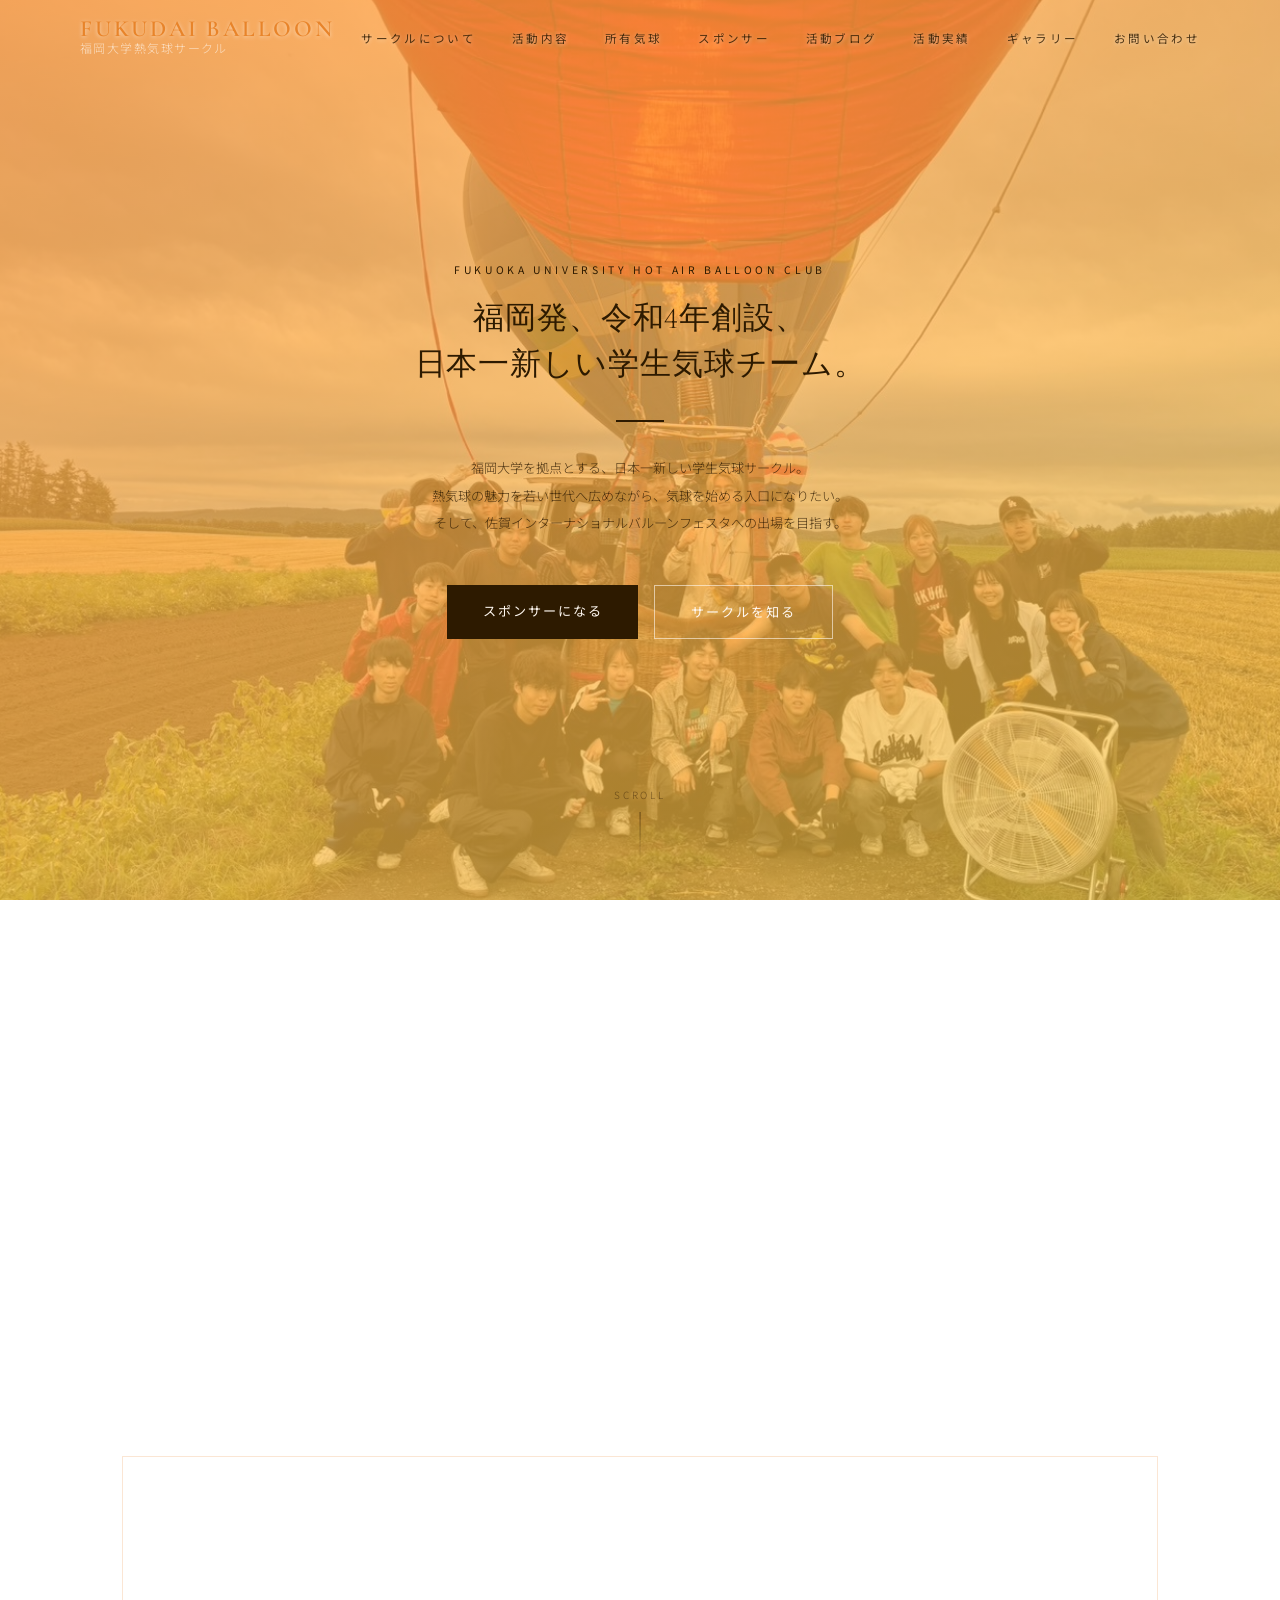
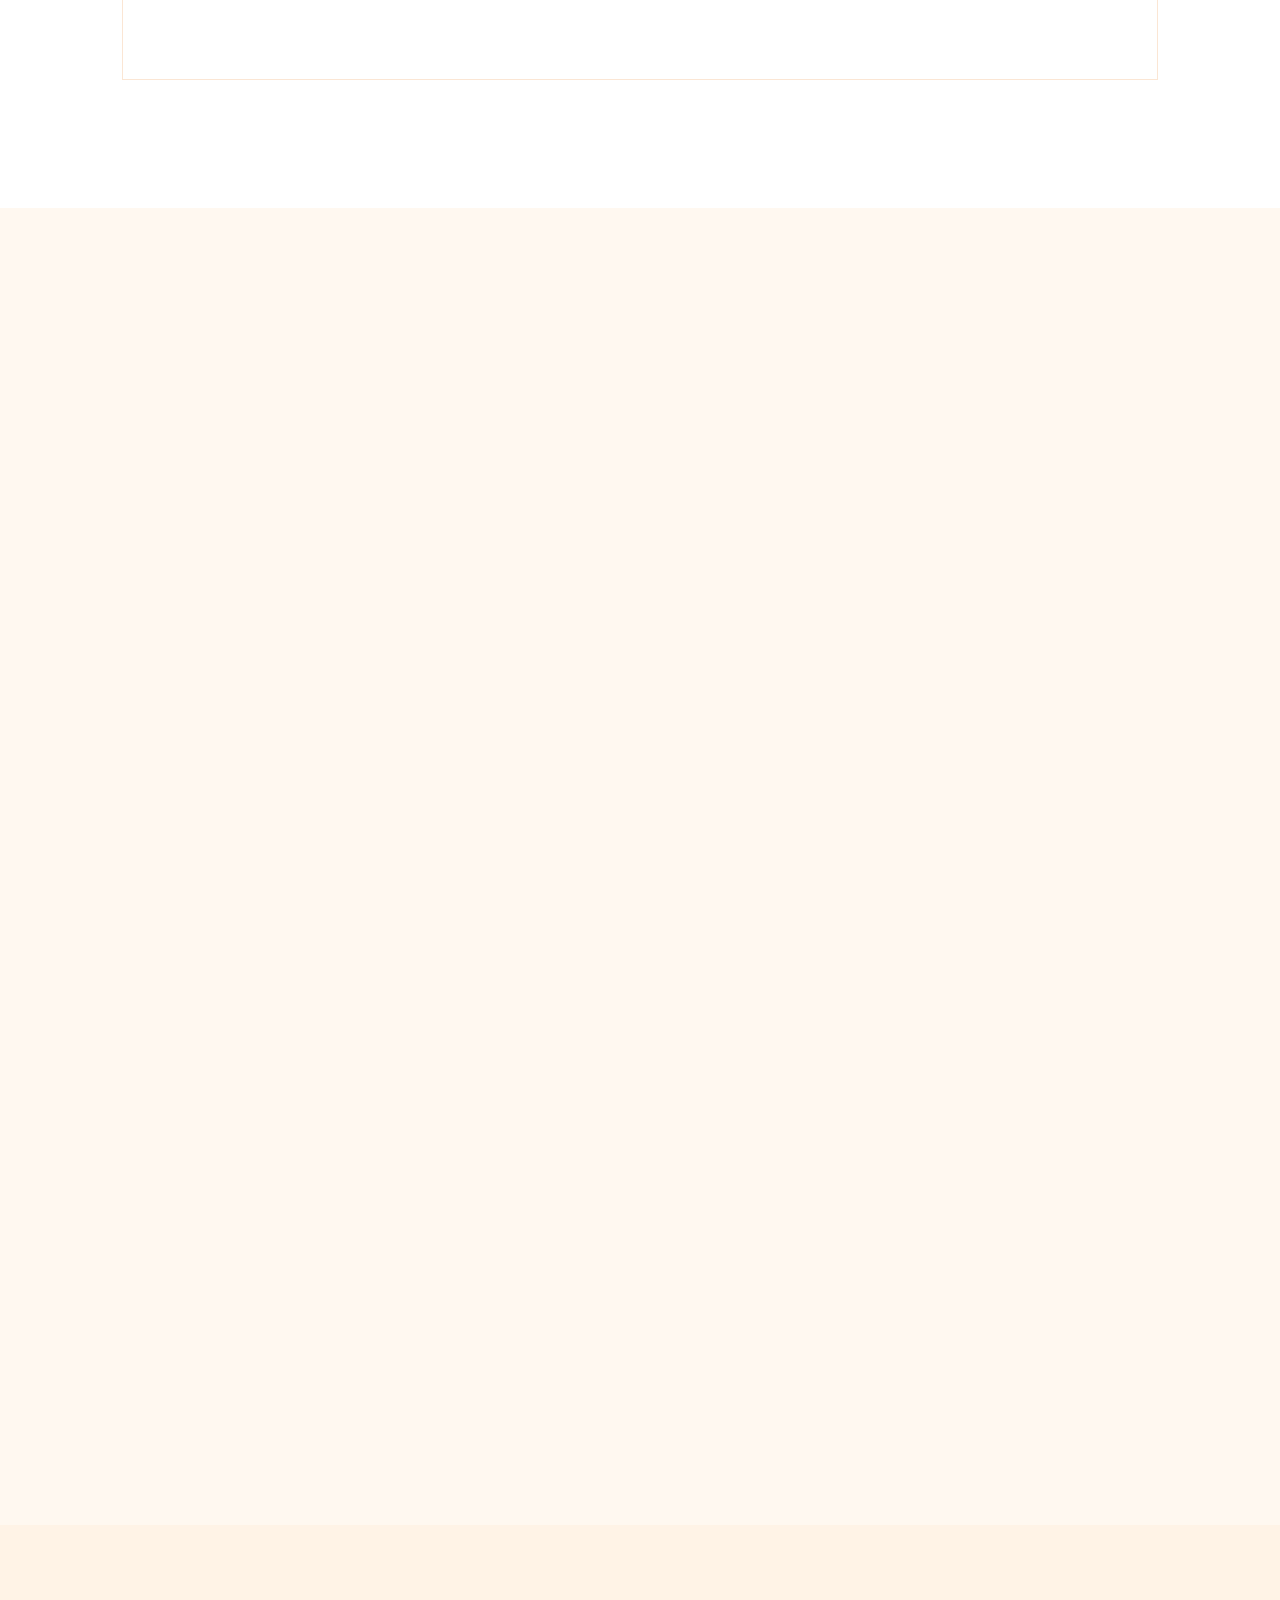
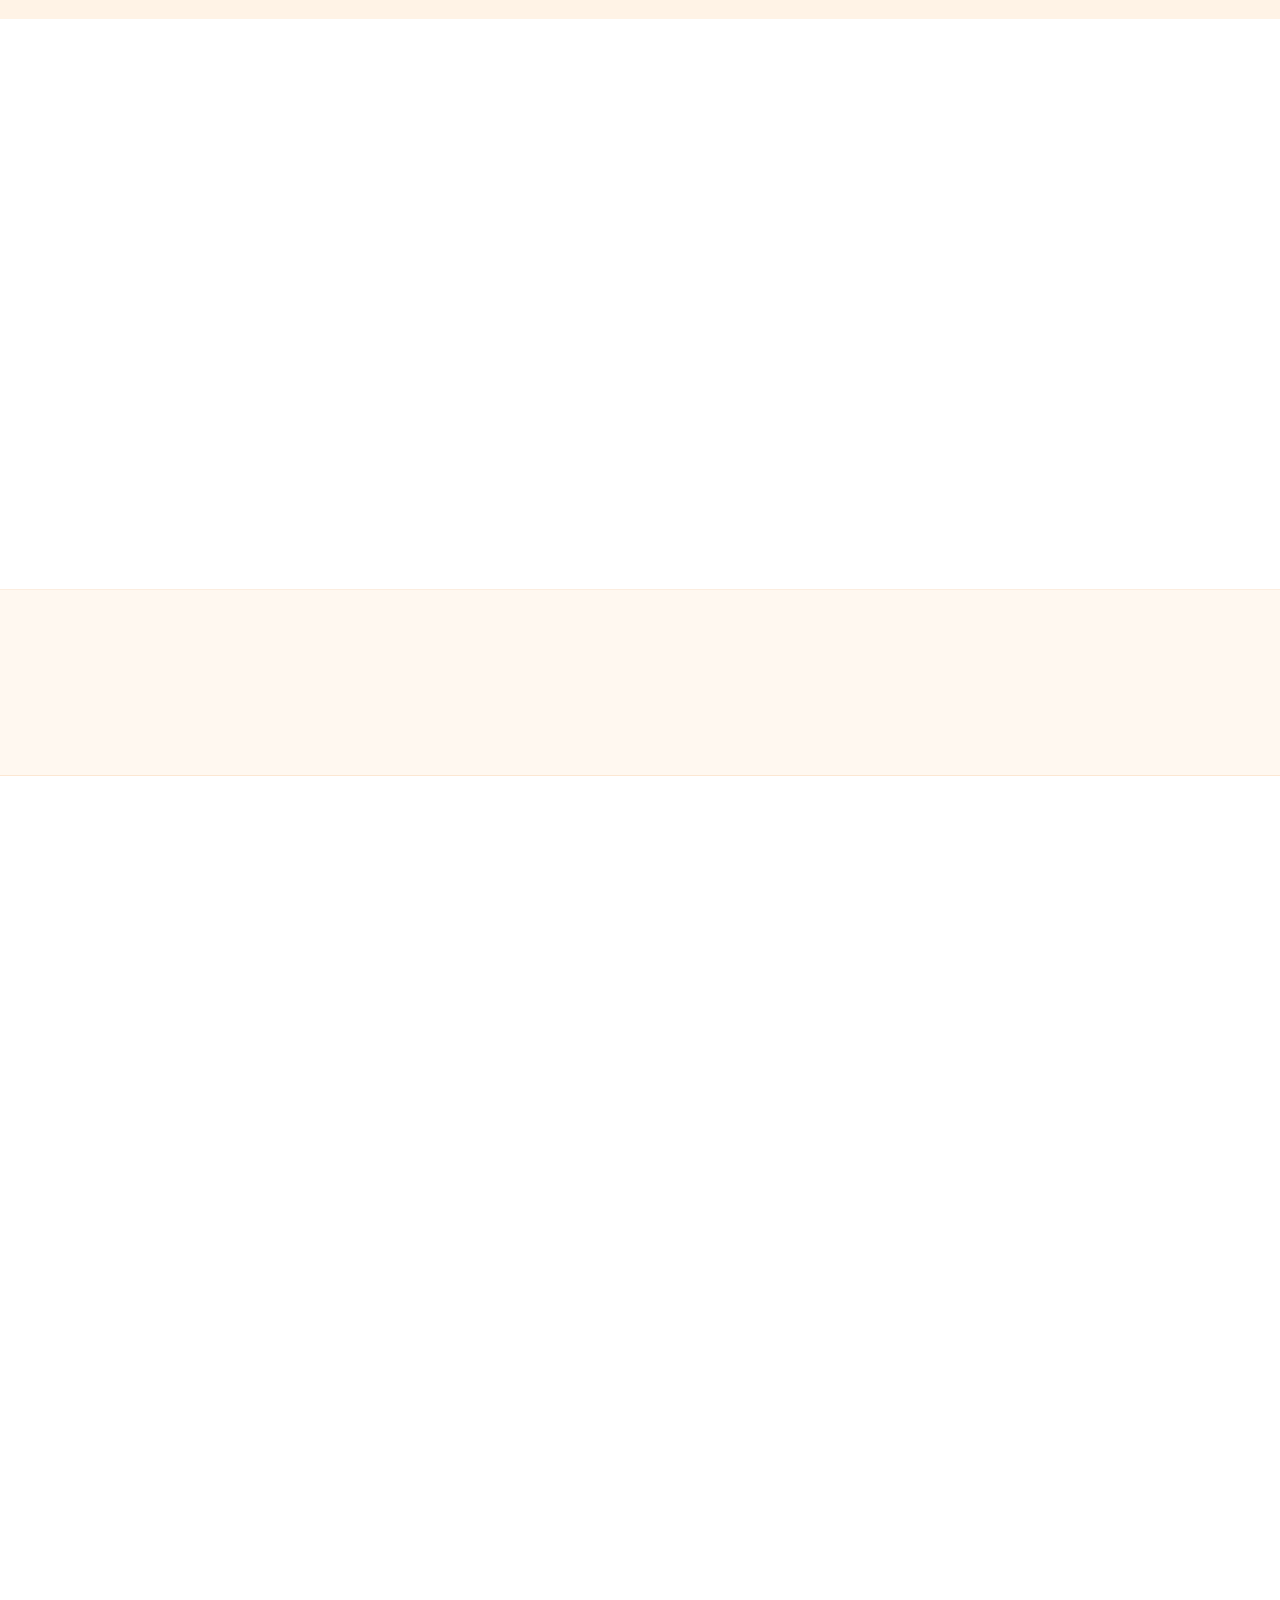
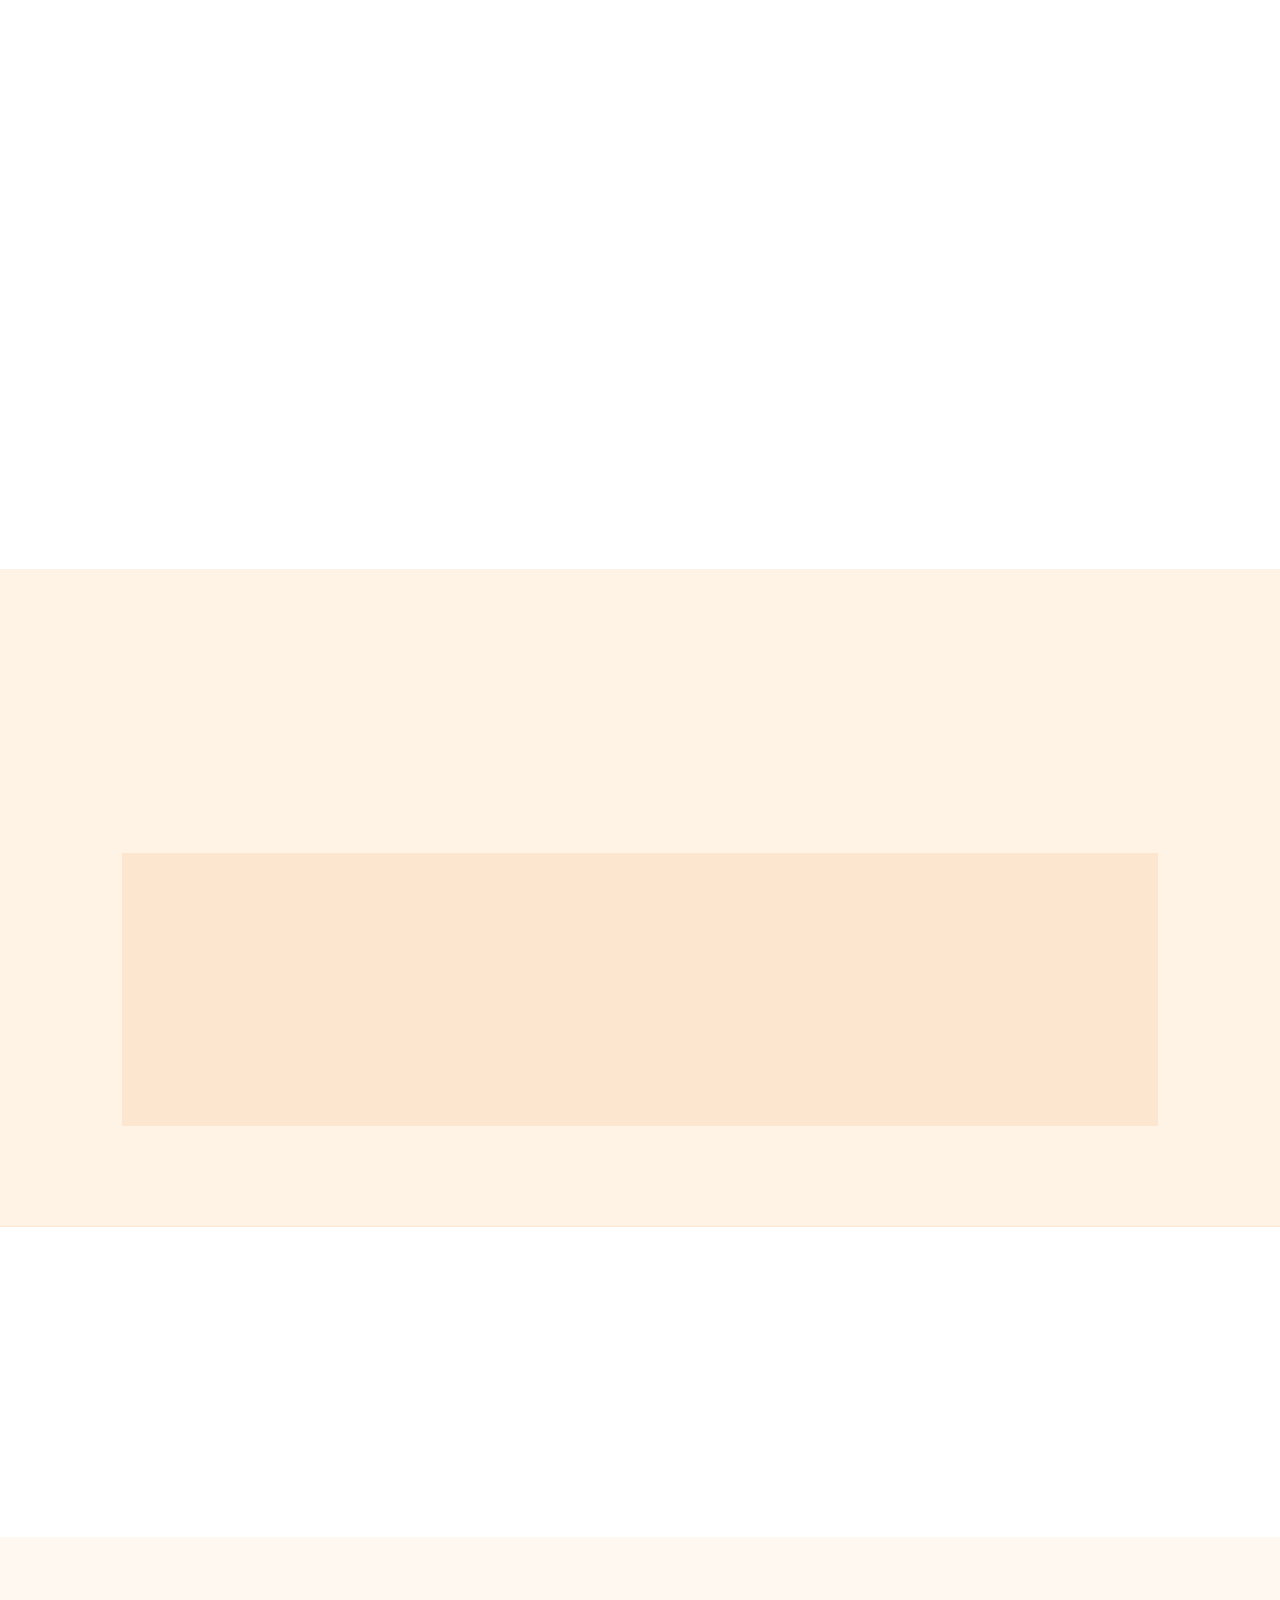
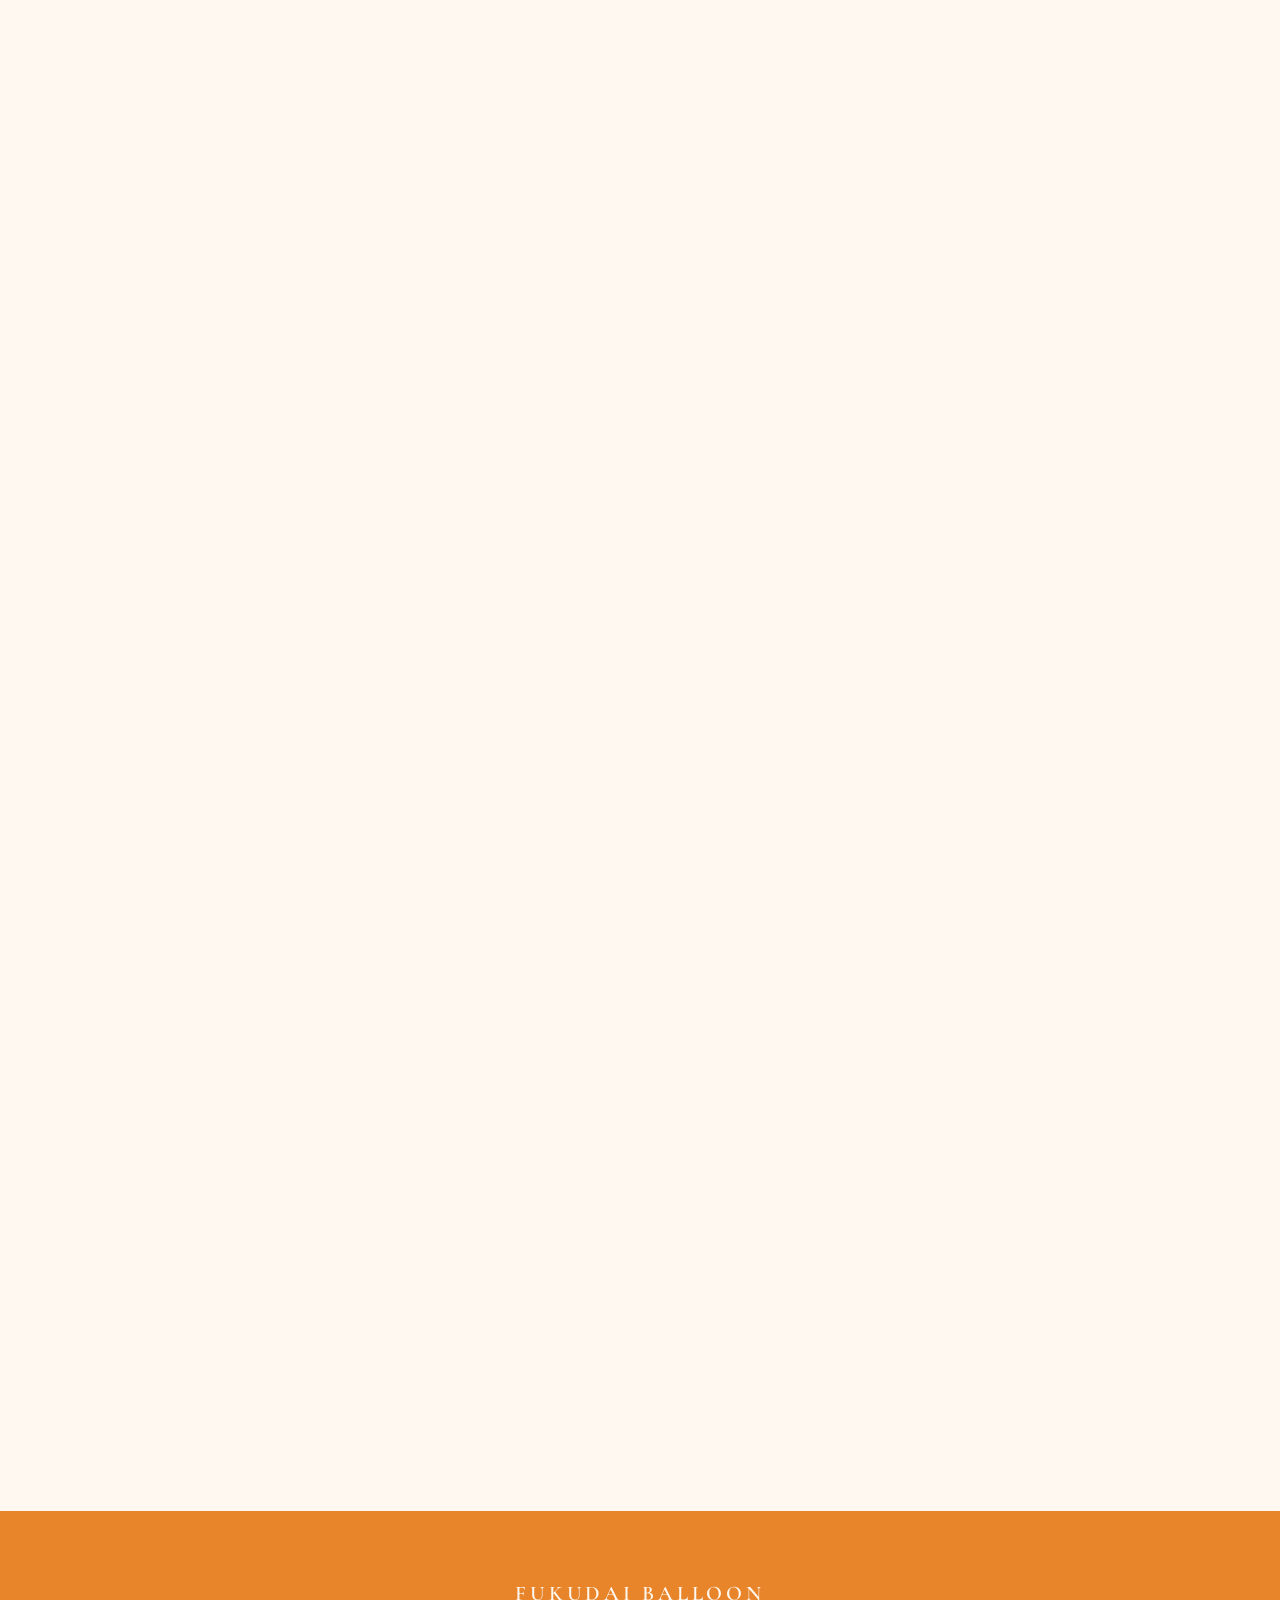
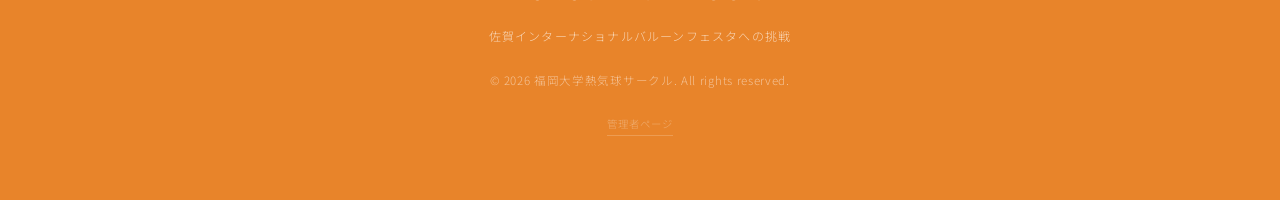
==== index.html @ ba2a5faf "ブログ記事をブロックエディタ形式に変更 - admin.html: テキストと写真を交互に挿入できるブロックエディタUIに刷新   - 「＋ テキスト」「＋ 写真」ボタンで順番に追加   - 各ブロッ" ====
<!DOCTYPE html>
<html lang="ja">
<head>
  <meta name="google-site-verification" content="J3jXHpEFmOdo1yNpjZlt3l3jS65oqnvjf0gt2tFJSX0" />
  <meta charset="UTF-8" />
  <meta name="viewport" content="width=device-width, initial-scale=1.0" />
  <title>福岡大学熱気球サークル｜佐賀インターナショナルバルーンフェスタ出場を目指す学生チーム</title>
  <meta name="description" content="福岡大学の学生30名以上が所属する熱気球サークル。佐賀を拠点に活動し、佐賀インターナショナルバルーンフェスタへの出場を目標に日々訓練中。スポンサー企業募集中。" />
  <meta name="keywords" content="福岡大学,熱気球,サークル,佐賀インターナショナルバルーンフェスタ,スポンサー,バルーン,熱気球サークル,福大" />
  <meta name="robots" content="index, follow" />
  <link rel="canonical" href="https://ballooncircle.github.io/fukudaiballoon/" />

  <!-- Open Graph (SNS・LINE シェア用) -->
  <meta property="og:type"        content="website" />
  <meta property="og:url"         content="https://ballooncircle.github.io/fukudaiballoon/" />
  <meta property="og:title"       content="福岡大学熱気球サークル｜佐賀インターナショナルバルーンフェスタを目指す" />
  <meta property="og:description" content="福岡大学の学生30名以上が所属する熱気球サークル。2022年活動開始。佐賀インターナショナルバルーンフェスタへの出場を目標に日々訓練中。スポンサー企業募集中。" />
  <meta property="og:image"       content="https://ballooncircle.github.io/fukudaiballoon/images/balloon.jpg" />
  <meta property="og:locale"      content="ja_JP" />
  <meta property="og:site_name"   content="福岡大学熱気球サークル" />

  <!-- Twitter Card -->
  <meta name="twitter:card"        content="summary_large_image" />
  <meta name="twitter:site"        content="@fukudai_balloon" />
  <meta name="twitter:title"       content="福岡大学熱気球サークル" />
  <meta name="twitter:description" content="福岡大学の学生30名以上が所属する熱気球サークル。佐賀インターナショナルバルーンフェスタへの出場を目指して活動中。" />
  <meta name="twitter:image"       content="https://ballooncircle.github.io/fukudaiballoon/images/balloon.jpg" />

  <!-- JSON-LD 構造化データ -->
  <script type="application/ld+json">
  {
    "@context": "https://schema.org",
    "@type": "SportsOrganization",
    "name": "福岡大学熱気球サークル",
    "alternateName": "FUKUDAI BALLOON",
    "url": "https://ballooncircle.github.io/fukudaiballoon/",
    "logo": "https://ballooncircle.github.io/fukudaiballoon/images/balloon.jpg",
    "image": "https://ballooncircle.github.io/fukudaiballoon/images/balloon.jpg",
    "description": "福岡大学の学生30名以上が所属する熱気球サークル。2022年活動開始。佐賀インターナショナルバルーンフェスタへの出場を目標に活動。",
    "foundingDate": "2022",
    "numberOfEmployees": { "@type": "QuantitativeValue", "value": 30 },
    "sport": "熱気球",
    "parentOrganization": {
      "@type": "EducationalOrganization",
      "name": "福岡大学",
      "address": {
        "@type": "PostalAddress",
        "addressLocality": "福岡市",
        "addressRegion": "福岡県",
        "addressCountry": "JP"
      }
    },
    "sameAs": [
      "https://x.com/fukudai_balloon",
      "https://www.instagram.com/fukudaiballoon/"
    ]
  }
  </script>

  <link rel="preconnect" href="https://fonts.googleapis.com">
  <link rel="preconnect" href="https://fonts.gstatic.com" crossorigin>
  <link href="https://fonts.googleapis.com/css2?family=Cormorant+Garamond:ital,wght@0,300;0,400;0,600;1,300&family=Noto+Sans+JP:wght@300;400;500&display=swap" rel="stylesheet">
  <link rel="stylesheet" href="style.css" />
</head>
<body>

  <!-- Navigation -->
  <nav class="navbar" id="navbar">
    <div class="nav-inner">
      <a href="#" class="nav-logo">
        <span class="logo-en">FUKUDAI BALLOON</span>
        <span class="logo-ja">福岡大学熱気球サークル</span>
      </a>
      <button class="hamburger" id="hamburger" aria-label="メニューを開く">
        <span></span><span></span><span></span>
      </button>
      <ul class="nav-links" id="nav-links">
        <li><a href="#about">サークルについて</a></li>
        <li><a href="#activities">活動内容</a></li>
        <li><a href="#balloon">所有気球</a></li>
        <li><a href="#sponsor">スポンサー</a></li>
        <li><a href="#blog">活動ブログ</a></li>
        <li><a href="#achievements">活動実績</a></li>
        <li><a href="#gallery">ギャラリー</a></li>
        <li><a href="#contact">お問い合わせ</a></li>
      </ul>
    </div>
  </nav>

  <!-- Notice Bar (shown only when set via admin) -->
  <div class="notice-bar" id="notice-bar" style="display:none">
    <span class="notice-icon">
      <svg viewBox="0 0 24 24" fill="none" stroke="currentColor" stroke-width="1.5" stroke-linecap="round" stroke-linejoin="round" width="14" height="14">
        <circle cx="12" cy="12" r="10"/><line x1="12" y1="8" x2="12" y2="12"/><line x1="12" y1="16" x2="12.01" y2="16"/>
      </svg>
    </span>
    <span id="notice-text"></span>
  </div>

  <!-- Hero Section -->
  <section class="hero" id="hero">
    <div class="hero-bg"></div>
    <div class="hero-overlay"></div>
    <div class="hero-content">
      <p class="hero-sub">Fukuoka University Hot Air Balloon Club</p>
      <h1 class="hero-title">福岡発、令和4年創設、<br />日本一新しい学生気球チーム。</h1>
      <div class="hero-divider"></div>
      <p class="hero-desc">
        福岡大学を拠点とする、日本一新しい学生気球サークル。<br />
        熱気球の魅力を若い世代へ広めながら、気球を始める入口になりたい。<br />
        そして、佐賀インターナショナルバルーンフェスタへの出場を目指す。
      </p>
      <div class="hero-buttons">
        <a href="#sponsor" class="btn btn-gold">スポンサーになる</a>
        <a href="#about" class="btn btn-ghost">サークルを知る</a>
      </div>
    </div>
    <div class="hero-scroll">
      <span>Scroll</span>
      <div class="scroll-line"></div>
    </div>
  </section>

  <!-- About Section -->
  <section class="about" id="about">
    <div class="container">
      <div class="section-header fade-in">
        <p class="section-label">About Us</p>
        <h2 class="section-title">サークルについて</h2>
        <div class="gold-line"></div>
      </div>

      <div class="about-goal fade-in">
        <div class="about-goal-icon">
          <svg viewBox="0 0 24 24" fill="none" stroke="#e8842a" stroke-width="1.5" stroke-linecap="round" stroke-linejoin="round">
            <circle cx="12" cy="12" r="10"/><circle cx="12" cy="12" r="6"/><circle cx="12" cy="12" r="2"/>
          </svg>
        </div>
        <div class="about-goal-text">
          <strong>サークル最大の目標</strong>は、毎年秋に佐賀で開催されるアジア最大級の国際熱気球大会
          「佐賀インターナショナルバルーンフェスタ」への出場。
          その夢を実現するために、スポンサー企業の皆さまのご支援を必要としています。
        </div>
      </div>

      <div class="stats-grid">
        <div class="stat-card fade-in">
          <div class="stat-icon">
            <svg viewBox="0 0 24 24" fill="none" stroke="#e8842a" stroke-width="1.5" stroke-linecap="round" stroke-linejoin="round">
              <path d="M17 21v-2a4 4 0 0 0-4-4H5a4 4 0 0 0-4 4v2"/>
              <circle cx="9" cy="7" r="4"/>
              <path d="M23 21v-2a4 4 0 0 0-3-3.87"/>
              <path d="M16 3.13a4 4 0 0 1 0 7.75"/>
            </svg>
          </div>
          <div class="stat-value">30<span>名以上</span></div>
          <div class="stat-label">Members</div>
        </div>
        <div class="stat-card fade-in">
          <div class="stat-icon">
            <svg viewBox="0 0 24 24" fill="none" stroke="#e8842a" stroke-width="1.5" stroke-linecap="round" stroke-linejoin="round">
              <ellipse cx="12" cy="9" rx="7" ry="8"/>
              <path d="M9 17l1 3h4l1-3"/><path d="M9 20h6"/>
              <line x1="8" y1="9" x2="16" y2="9"/>
              <line x1="7" y1="6" x2="17" y2="6"/>
              <line x1="7" y1="12" x2="17" y2="12"/>
            </svg>
          </div>
          <div class="stat-value">２<span>機</span></div>
          <div class="stat-label">Balloons</div>
        </div>
        <div class="stat-card fade-in">
          <div class="stat-icon">
            <svg viewBox="0 0 24 24" fill="none" stroke="#e8842a" stroke-width="1.5" stroke-linecap="round" stroke-linejoin="round">
              <path d="M21 10c0 7-9 13-9 13S3 17 3 10a9 9 0 0 1 18 0z"/>
              <circle cx="12" cy="10" r="3"/>
            </svg>
          </div>
          <div class="stat-value">佐賀</div>
          <div class="stat-label">Base</div>
        </div>
        <div class="stat-card fade-in">
          <div class="stat-icon">
            <svg viewBox="0 0 24 24" fill="none" stroke="#e8842a" stroke-width="1.5" stroke-linecap="round" stroke-linejoin="round">
              <path d="M6 9H4.5a2.5 2.5 0 0 1 0-5H6"/>
              <path d="M18 9h1.5a2.5 2.5 0 0 0 0-5H18"/>
              <path d="M4 22h16"/>
              <path d="M10 14.66V17c0 .55-.47.98-.97 1.21C7.85 18.75 7 20.24 7 22"/>
              <path d="M14 14.66V17c0 .55.47.98.97 1.21C16.15 18.75 17 20.24 17 22"/>
              <path d="M18 2H6v7a6 6 0 0 0 12 0V2z"/>
            </svg>
          </div>
          <div class="stat-value stat-value--small">佐賀インターナショナル<br />バルーンフェスタ</div>
          <div class="stat-label">Target</div>
        </div>
      </div>
    </div>
  </section>

  <!-- Activities Section -->
  <section class="activities" id="activities">
    <div class="container">
      <div class="section-header fade-in">
        <p class="section-label">Activities</p>
        <h2 class="section-title">活動内容</h2>
        <div class="gold-line"></div>
      </div>
      <div class="activity-list">
        <div class="activity-item fade-in">
          <div class="activity-num">01</div>
          <div class="activity-body">
            <h3>飛行訓練</h3>
            <p>福岡大学から佐賀のフライトエリアまで約1時間。早朝の風が安定した時間帯に定期的に飛行訓練を実施しています。熱気球の操縦には気象の読み方・バーナー操作・風向きの判断など高度な技術が必要で、部員30名以上が役割分担しながら安全第一で訓練に取り組んでいます。</p>
          </div>
        </div>
        <div class="activity-item fade-in">
          <div class="activity-num">02</div>
          <div class="activity-body">
            <h3>競技大会・遠征</h3>
            <p>全日本学生選手権への出場を目指すほか、夏には北海道上士幌町で開催される「北海道バルーンフェスティバル」への遠征も実施。福岡を飛び出し、全国の仲間・ライバルと交流しながらレベルアップを図っています。</p>
          </div>
        </div>
        <div class="activity-item fade-in">
          <div class="activity-num">03</div>
          <div class="activity-body">
            <h3>イベント・地域貢献</h3>
            <p>地域イベントでの係留飛行体験を実施。巨大な熱気球を間近で見て・触れてもらうことで、熱気球の魅力を地域に広めています。スポンサー企業のロゴを掲げた気球は、イベントのたびに多くの人の目に触れる「空飛ぶ広告塔」になります。</p>
          </div>
        </div>
        <div class="activity-item fade-in">
          <div class="activity-num">04</div>
          <div class="activity-body">
            <h3>整備・機材管理</h3>
            <p>熱気球の安全な運用には、バルーン本体・バーナー・バスケットの定期点検が欠かせません。整備担当メンバーが中心となり、飛行前後の機材チェックや修繕を行っています。この地道な作業が安全なフライトを支えています。</p>
          </div>
        </div>
      </div>
    </div>
  </section>

  <!-- Our Balloon Section -->
  <section class="our-balloon" id="balloon">
    <div class="container">
      <div class="section-header fade-in">
        <p class="section-label">Our Balloon</p>
        <h2 class="section-title">私たちの気球</h2>
        <div class="gold-line"></div>
      </div>
      <div class="balloon-showcase fade-in">
        <div class="balloon-photo">
          <img src="images/balloon.jpg" alt="佐賀平野のトキメキ（JA-A 1301）" />
        </div>
        <div class="balloon-info">
          <h3 class="balloon-name">佐賀平野のトキメキ</h3>
          <p class="balloon-desc">
            Inom Balloons製「佐賀平野のトキメキ」（JA-A 1301）。
            BT.トピアより2024年に譲渡していただきました。
            緑・黄・白・ブルーのカラーリングをまとった機体は、空でもひときわ目を引きます。
          </p>
          <dl class="balloon-specs">
            <div class="spec-row"><dt>登録番号</dt><dd>JA-A 1301</dd></div>
            <div class="spec-row"><dt>メーカー</dt><dd>Inom Balloons（イノム・バルーン）</dd></div>
            <div class="spec-row"><dt>型式</dt><dd>INOM 716-69NS</dd></div>
            <div class="spec-row"><dt>製造番号</dt><dd>A08-5</dd></div>
            <div class="spec-row"><dt>製造年</dt><dd>2008年7月26日</dd></div>
            <div class="spec-row"><dt>容積</dt><dd>1,950㎥（AX-7クラス）</dd></div>
            <div class="spec-row"><dt>重量</dt><dd>93.5 kg</dd></div>
            <div class="spec-row"><dt>カラー</dt><dd>緑・黄・白・ライトブルー・ブルー</dd></div>
          </dl>
        </div>
      </div>

      <div class="balloon-showcase balloon-showcase--reverse fade-in">
        <div class="balloon-photo">
          <img src="images/akamaru.jpg" alt="赤丸（JA-A 1091）" />
        </div>
        <div class="balloon-info">
          <h3 class="balloon-name">赤丸</h3>
          <p class="balloon-desc">
            Aerostar製「赤丸」（JA-A 1091）。
            赤と黄のビビッドなカラーリングが特徴の機体で、大空でもひと目でわかる存在感を放ちます。
          </p>
          <dl class="balloon-specs">
            <div class="spec-row"><dt>登録番号</dt><dd>JA-A 1091</dd></div>
            <div class="spec-row"><dt>メーカー</dt><dd>Aerostar（アエロスター）</dd></div>
            <div class="spec-row"><dt>型式</dt><dd>S.51A</dd></div>
            <div class="spec-row"><dt>製造番号</dt><dd>S51A-3020</dd></div>
            <div class="spec-row"><dt>製造年</dt><dd>2001年10月</dd></div>
            <div class="spec-row"><dt>容積</dt><dd>1,750㎥（AX-7クラス）</dd></div>
            <div class="spec-row"><dt>重量</dt><dd>65 kg</dd></div>
            <div class="spec-row"><dt>カラー</dt><dd>赤・黄</dd></div>
          </dl>
        </div>
      </div>
    </div>
  </section>

  <!-- Blog Section -->
  <section class="blog" id="blog" style="display:none">
    <div class="container">
      <div class="section-header fade-in">
        <p class="section-label">Blog</p>
        <h2 class="section-title">活動ブログ</h2>
        <div class="gold-line"></div>
      </div>
      <div class="blog-feed" id="blog-feed"></div>
    </div>
  </section>

  <!-- Lightbox -->
  <div id="blog-lightbox" onclick="closeLightbox()">
    <span id="blog-lightbox-close">&times;</span>
    <img id="blog-lightbox-img" src="" alt="" onclick="event.stopPropagation()" />
  </div>

  <!-- Gallery Section (shown only when images set via admin) -->
  <section class="gallery" id="gallery" style="display:none">
    <div class="container">
      <div class="section-header fade-in">
        <p class="section-label">Gallery</p>
        <h2 class="section-title">ギャラリー</h2>
        <div class="gold-line"></div>
      </div>
      <div class="gallery-grid" id="gallery-grid"></div>
      <div id="gallery-more-wrap" style="display:none;text-align:center;margin-top:32px">
        <button id="gallery-more-btn" onclick="galleryShowAll()"
          style="padding:12px 36px;border:2px solid var(--primary);border-radius:30px;background:transparent;color:var(--primary);font-size:0.9rem;font-family:inherit;font-weight:500;cursor:pointer;letter-spacing:0.06em;transition:all 0.2s">
          もっと見る
        </button>
      </div>
    </div>
  </section>

  <!-- Sponsor Section -->
  <section class="sponsor" id="sponsor">

    <!-- Hero catchcopy -->
    <div class="sp-hero">
      <div class="container">
        <div class="sp-hero-inner fade-in">
          <p class="sp-hero-label">Become a Sponsor</p>
          <h2 class="sp-hero-title">貴社のロゴを、空へ。</h2>
          <div class="gold-line" style="margin:28px 0;"></div>
          <p class="sp-hero-sub">
            福岡大学熱気球サークルのスポンサーとして、<br />
            全国の空から企業ブランドを発信しませんか。
          </p>
          <a href="#contact" class="btn btn-gold sp-hero-btn">スポンサーについて相談する</a>
        </div>
      </div>
    </div>

    <!-- Stats -->
    <div class="sp-stats">
      <div class="container">
        <div class="sp-stats-grid fade-in">
          <div class="sp-stat">
            <div class="sp-stat-num">30<span>名以上</span></div>
            <div class="sp-stat-label">部員数</div>
          </div>
          <div class="sp-stat">
            <div class="sp-stat-num sp-stat-num--sm">2022年</div>
            <div class="sp-stat-label">活動開始</div>
          </div>
          <div class="sp-stat">
            <div class="sp-stat-num sp-stat-num--sm">全国各地</div>
            <div class="sp-stat-label">出場大会</div>
          </div>
          <div class="sp-stat">
            <div class="sp-stat-num sp-stat-num--sm">約2万人</div>
            <div class="sp-stat-label">福岡大学学生数</div>
          </div>
        </div>
      </div>
    </div>

    <!-- 5 Benefits -->
    <div class="sp-benefits">
      <div class="container">
        <div class="section-header fade-in">
          <p class="section-label">Benefits</p>
          <h2 class="section-title">スポンサー5つのメリット</h2>
          <div class="gold-line"></div>
        </div>
        <div class="sp-benefit-list">

          <div class="sp-benefit-item fade-in">
            <div class="sp-benefit-num">01</div>
            <div class="sp-benefit-icon">
              <svg viewBox="0 0 24 24" fill="none" stroke="#e8842a" stroke-width="1.5" stroke-linecap="round" stroke-linejoin="round">
                <ellipse cx="12" cy="9" rx="7" ry="8"/>
                <path d="M9 17l1 3h4l1-3"/><path d="M9 20h6"/>
                <line x1="8" y1="9" x2="16" y2="9"/>
                <line x1="7" y1="6" x2="17" y2="6"/>
                <line x1="7" y1="12" x2="17" y2="12"/>
              </svg>
            </div>
            <div class="sp-benefit-body">
              <h3>貴社だけのオリジナル気球を空へ</h3>
              <p>新たに製造する機体に、貴社のロゴ・カラー・デザインを入れることができます。空を飛ぶ「動く広告塔」が、貴社のブランドそのものになります。</p>
            </div>
          </div>

          <div class="sp-benefit-item fade-in">
            <div class="sp-benefit-num">02</div>
            <div class="sp-benefit-icon">
              <svg viewBox="0 0 24 24" fill="none" stroke="#e8842a" stroke-width="1.5" stroke-linecap="round" stroke-linejoin="round">
                <circle cx="12" cy="12" r="10"/><line x1="2" y1="12" x2="22" y2="12"/>
                <path d="M12 2a15.3 15.3 0 0 1 4 10 15.3 15.3 0 0 1-4 10 15.3 15.3 0 0 1-4-10 15.3 15.3 0 0 1 4-10z"/>
              </svg>
            </div>
            <div class="sp-benefit-body">
              <h3>全国大会での露出</h3>
              <p>北海道・長野・栃木・宮崎・佐賀など、全国各地の大会に出場。企業ロゴが全国の空でアピールされます。佐賀インターナショナルバルーンフェスタでは年間来場者数80万人規模の露出が期待できます。</p>
            </div>
          </div>

          <div class="sp-benefit-item fade-in">
            <div class="sp-benefit-num">03</div>
            <div class="sp-benefit-icon">
              <svg viewBox="0 0 24 24" fill="none" stroke="#e8842a" stroke-width="1.5" stroke-linecap="round" stroke-linejoin="round">
                <path d="M17 21v-2a4 4 0 0 0-4-4H5a4 4 0 0 0-4 4v2"/>
                <circle cx="9" cy="7" r="4"/>
                <path d="M23 21v-2a4 4 0 0 0-3-3.87"/>
                <path d="M16 3.13a4 4 0 0 1 0 7.75"/>
              </svg>
            </div>
            <div class="sp-benefit-body">
              <h3>採用ブランディング</h3>
              <p>福岡大学は学生数約2万人を擁する九州最大規模の私立大学。サークルスポンサーとして企業名・ロゴを掲出することで、在学生・OBへの認知度が高まり、新卒採用のエントリー増加につながります。</p>
            </div>
          </div>

          <div class="sp-benefit-item fade-in">
            <div class="sp-benefit-num">04</div>
            <div class="sp-benefit-icon">
              <svg viewBox="0 0 24 24" fill="none" stroke="#e8842a" stroke-width="1.5" stroke-linecap="round" stroke-linejoin="round">
                <path d="M12 22s8-4 8-10V5l-8-3-8 3v7c0 6 8 10 8 10z"/>
              </svg>
            </div>
            <div class="sp-benefit-body">
              <h3>CSR・社会貢献</h3>
              <p>「地元福岡の学生の夢を支援する」というストーリーは企業のブランドイメージ向上に直結します。令和4年創設、日本一新しい学生気球チームの挑戦を、ともに支えてください。</p>
            </div>
          </div>

          <div class="sp-benefit-item fade-in">
            <div class="sp-benefit-num">05</div>
            <div class="sp-benefit-icon">
              <svg viewBox="0 0 24 24" fill="none" stroke="#e8842a" stroke-width="1.5" stroke-linecap="round" stroke-linejoin="round">
                <path d="M3 9l9-7 9 7v11a2 2 0 0 1-2 2H5a2 2 0 0 1-2-2z"/>
                <polyline points="9 22 9 12 15 12 15 22"/>
              </svg>
            </div>
            <div class="sp-benefit-body">
              <h3>社員向け体験搭乗</h3>
              <p>係留飛行体験に社員・取引先を招待できます。非日常の体験は福利厚生・社内イベントとして喜ばれる特別なコンテンツになります。</p>
            </div>
          </div>

        </div>
      </div>
    </div>

    <!-- Why Us -->
    <div class="sp-why">
      <div class="container">
        <div class="section-header fade-in">
          <p class="section-label">Why Us</p>
          <h2 class="section-title">選ばれる理由</h2>
          <div class="gold-line"></div>
        </div>
        <div class="sp-why-grid">

          <div class="sp-why-item fade-in">
            <div class="sp-why-num">理由01</div>
            <div class="sp-why-body">
              <h4>本物の気球に企業ロゴを入れられる</h4>
              <p>所有機体「佐賀平野のトキメキ」（JA-A 1301）に実際にロゴを掲出。空高く舞う本物の熱気球に貴社名が刻まれます。</p>
            </div>
          </div>

          <div class="sp-why-item fade-in">
            <div class="sp-why-num">理由02</div>
            <div class="sp-why-body">
              <h4>全国規模の活動</h4>
              <p>北海道から宮崎まで、年間を通じて全国各地で活動。一地域に留まらない広域の露出が実現します。</p>
            </div>
          </div>

          <div class="sp-why-item fade-in">
            <div class="sp-why-num">理由03</div>
            <div class="sp-why-body">
              <h4>成長するサークル</h4>
              <p>令和4年創設の日本一新しい学生気球チームとともに、ブランドの成長ストーリーを描きませんか。</p>
            </div>
          </div>

        </div>
      </div>
    </div>

    <!-- Bottom CTA -->
    <div class="sp-cta fade-in">
      <div class="container">
        <p class="sp-cta-text">条件・プランはすべてご相談ください。<br />まずはお気軽にお問い合わせください。</p>
        <a href="#contact" class="btn btn-gold">スポンサーについて相談する</a>
      </div>
    </div>

  </section>

  <!-- Achievements Section -->
  <section class="achievements" id="achievements" style="display:none">
    <div class="container">
      <div class="section-header fade-in">
        <p class="section-label">Achievements</p>
        <h2 class="section-title">活動実績</h2>
        <div class="gold-line"></div>
      </div>
      <div class="achievements-list fade-in" id="achievements-list"></div>
    </div>
  </section>

  <!-- SNS Section -->
  <section class="sns" id="sns">
    <div class="container">
      <div class="section-header fade-in">
        <p class="section-label">Social Media</p>
        <h2 class="section-title">SNS・フォローする</h2>
        <div class="gold-line"></div>
      </div>
      <div class="sns-follow fade-in">
        <p class="sns-follow-text">
          活動の様子・飛行レポート・大会情報をSNSで随時更新しています。<br />
          フォローしてサークルの最新情報をチェックしてください。
        </p>
        <div class="sns-follow-buttons">
          <a href="https://twitter.com/fukudai_balloon" class="btn btn-ghost sns-follow-btn" target="_blank" rel="noopener">
            <svg viewBox="0 0 24 24" fill="none" stroke="currentColor" stroke-width="1.5" stroke-linecap="round" stroke-linejoin="round" width="16" height="16">
              <path d="M4 4l16 16M4 20L20 4"/>
            </svg>
            Twitter / X @fukudai_balloon
          </a>
          <a href="https://instagram.com/fukudai_balloon" class="btn btn-ghost sns-follow-btn" target="_blank" rel="noopener">
            <svg viewBox="0 0 24 24" fill="none" stroke="currentColor" stroke-width="1.5" stroke-linecap="round" stroke-linejoin="round" width="16" height="16">
              <rect x="2" y="2" width="20" height="20" rx="5"/>
              <circle cx="12" cy="12" r="4"/>
              <circle cx="17.5" cy="6.5" r="1" fill="currentColor" stroke="none"/>
            </svg>
            Instagram @fukudai_balloon
          </a>
        </div>
      </div>
    </div>
  </section>

  <!-- Contact Section -->
  <section class="contact" id="contact">
    <div class="container">
      <div class="section-header fade-in">
        <p class="section-label">Contact</p>
        <h2 class="section-title">お問い合わせ</h2>
        <div class="gold-line"></div>
      </div>
      <p class="contact-desc fade-in">
        スポンサーに関するご相談・ご質問は、お気軽にご連絡ください。<br />
        まずはメールまたはSNSのDMでご連絡いただけますと幸いです。
      </p>
      <div class="contact-links fade-in">
        <a href="mailto:fukuokaballoon1101@gmail.com" class="contact-btn">
          <svg viewBox="0 0 24 24" fill="none" stroke="currentColor" stroke-width="1.5" stroke-linecap="round" stroke-linejoin="round" width="16" height="16">
            <path d="M4 4h16c1.1 0 2 .9 2 2v12c0 1.1-.9 2-2 2H4c-1.1 0-2-.9-2-2V6c0-1.1.9-2 2-2z"/>
            <polyline points="22,6 12,13 2,6"/>
          </svg>
          メールで問い合わせる
        </a>
        <a href="https://twitter.com/fukudai_balloon" class="contact-btn" target="_blank" rel="noopener">
          <svg viewBox="0 0 24 24" fill="none" stroke="currentColor" stroke-width="1.5" stroke-linecap="round" stroke-linejoin="round" width="16" height="16">
            <path d="M4 4l16 16M4 20L20 4"/>
          </svg>
          Twitter / X
        </a>
        <a href="https://instagram.com/fukudai_balloon" class="contact-btn" target="_blank" rel="noopener">
          <svg viewBox="0 0 24 24" fill="none" stroke="currentColor" stroke-width="1.5" stroke-linecap="round" stroke-linejoin="round" width="16" height="16">
            <rect x="2" y="2" width="20" height="20" rx="5"/>
            <circle cx="12" cy="12" r="4"/>
            <circle cx="17.5" cy="6.5" r="1" fill="currentColor" stroke="none"/>
          </svg>
          Instagram
        </a>
      </div>
    </div>
  </section>

  <!-- Footer -->
  <footer class="footer">
    <div class="footer-logo">FUKUDAI BALLOON</div>
    <p class="footer-tagline">佐賀インターナショナルバルーンフェスタへの挑戦</p>
    <p class="footer-copy">© 2026 福岡大学熱気球サークル. All rights reserved.</p>
    <a href="admin.html" class="footer-admin-link">管理者ページ</a>
  </footer>

  <script src="script.js"></script>
  <script>
    function applyNotice(notices) {
      if (!notices || !notices.length) return;
      const n    = notices[0];
      const bar  = document.getElementById('notice-bar');
      const text = document.getElementById('notice-text');
      const label = n.date ? `【${n.date}】${n.title}　${n.content}` : `${n.title}　${n.content}`;
      text.innerHTML = label.replace(/\n/g, '<br>');
      bar.style.display = 'flex';
    }

    function applyGallery(items) {
      if (!items || !items.length) return;
      const section = document.getElementById('gallery');
      const grid    = document.getElementById('gallery-grid');
      section.style.display = 'block';
      grid.innerHTML = items.map(item => `
        <div class="gallery-cell">
          <img src="${item.url.replace(/"/g,'')}"
               alt="${(item.caption || '').replace(/"/g,'')}"
               loading="lazy" />
          ${item.caption ? `<p class="gallery-caption">${item.caption.replace(/</g,'&lt;')}</p>` : ''}
        </div>
      `).join('');
    }

    // 活動実績：デフォルトデータ（初回のみ localStorage に保存）
    const ACH_DEFAULTS = [
      { date:'2022年11月', category:'大会',    title:'佐賀インターナショナルバルーンフェスタ',             desc:'ボランティアスタッフとして参加。気球競技の世界を内側から体験。' },
      { date:'2023年',     category:'大会',    title:'全日本学生選手権（宮崎）',                           desc:'計測班スタッフとして参加。' },
      { date:'2023年',     category:'活動',    title:'サークル初の所有機体誕生',                           desc:'気球「赤丸」を譲り受け、部員全員で修理。自分たちの機体が生まれた。' },
      { date:'2024年4月',  category:'活動',    title:'新入部員20名加入',                                   desc:'廃部の危機を乗り越え、サークルの基盤が整う。' },
      { date:'2025年2月',  category:'大会',    title:'北海道ウィンターバルーンミーティング',               desc:'メンバー12名で上士幌へ遠征。雪上での競技を全員で経験。' },
      { date:'2025年12月', category:'その他',  title:'サークル初パイロットライセンス取得（中川）',         desc:'パイロット免許を取得。' },
      { date:'2026年3月',  category:'大会',    title:'阿蘇バルーンミーティング 優勝（中川）',             desc:'ライセンス取得からわずか3ヶ月で優勝。' },
      { date:'2026年4月',  category:'活動',    title:'新入部員40名加入・総勢50名超',                       desc:'サークルの本格的な基盤が完成。' },
      { date:'2026年4月',  category:'その他',  title:'クラウドファンディング達成（113%）',                 desc:'目的：活動用ハイエース購入\n支援総額682,944円・支援者71名', link:'https://camp-fire.jp/projects/931656/view' },
      { date:'2026年8月',  category:'大会',    title:'北海道バルーンフェスティバル　参加',                 desc:'サークル初、学生のみでのエントリー。大会出場' },
    ];
    if (!localStorage.getItem('fdb_ach_initialized')) {
      localStorage.setItem('fdb_achievements', JSON.stringify(ACH_DEFAULTS));
      localStorage.setItem('fdb_ach_initialized', '1');
    }

    // 活動実績を localStorage から読み込む
    (function () {
      let items;
      try { items = JSON.parse(localStorage.getItem('fdb_achievements') || '[]'); }
      catch { items = []; }
      if (!items.length) return;
      const section = document.getElementById('achievements');
      const list    = document.getElementById('achievements-list');
      section.style.display = 'block';
      const CATEGORY_COLOR = { '大会': '#e8842a', 'フライト': '#2d9cdb', '活動': '#27ae60', 'その他': '#8a6a50' };
      list.innerHTML = items.map(item => {
        const color = CATEGORY_COLOR[item.category] || '#8a6a50';
        const esc   = s => (s || '').replace(/</g,'&lt;');
        return `
          <div class="ach-card fade-in">
            <div class="ach-date">${esc(item.date)}</div>
            <div class="ach-body">
              ${item.category ? `<span class="ach-badge" style="background:${color}">${esc(item.category)}</span>` : ''}
              <div class="ach-title">${esc(item.title)}</div>
              ${item.desc ? `<div class="ach-desc">${esc(item.desc).replace(/\n/g,'<br>')}</div>` : ''}
              ${item.link ? `<a href="${esc(item.link)}" class="ach-link" target="_blank" rel="noopener">詳細を見る →</a>` : ''}
            </div>
          </div>`;
      }).join('');
      document.querySelectorAll('.ach-card.fade-in').forEach(el => fadeObserver.observe(el));
    })();

    // お知らせをlocalStorageから読み込む
    const notice = localStorage.getItem('fdb_notice');
    if (notice && notice.trim()) {
      applyNotice([{ date: '', title: notice, content: '' }]);
    }

    // ギャラリーをdata/gallery.jsonから読み込む
    const GALLERY_INITIAL = 12;
    let _galleryAll = [];

    function galleryRenderSlice(from, to) {
      const grid  = document.getElementById('gallery-grid');
      const slice = _galleryAll.slice(from, to);
      grid.insertAdjacentHTML('beforeend', slice.map((item, j) => {
        const i = from + j;
        const esc = s => (s || '').replace(/</g, '&lt;').replace(/"/g, '&quot;');
        return `
          <div class="gallery-cell fade-in" id="gcell-${i}">
            <img src="${esc(item.url)}" alt="${esc(item.caption)}" loading="lazy" />
            ${item.caption ? `<p class="gallery-caption">${esc(item.caption)}</p>` : ''}
          </div>`;
      }).join(''));
      document.querySelectorAll('.gallery-cell.fade-in:not([data-observed])').forEach(el => {
        el.dataset.observed = '1';
        fadeObserver.observe(el);
      });
    }

    function galleryShowAll() {
      document.getElementById('gallery-more-wrap').style.display = 'none';
      galleryRenderSlice(GALLERY_INITIAL, _galleryAll.length);
    }

    (async function galleryInit() {
      try {
        const resp = await fetch('data/gallery.json?v=' + Date.now());
        if (!resp.ok) return;
        const data = await resp.json();
        _galleryAll = data.images || [];
      } catch { return; }
      if (!_galleryAll.length) return;

      document.getElementById('gallery').style.display = 'block';
      galleryRenderSlice(0, Math.min(GALLERY_INITIAL, _galleryAll.length));

      if (_galleryAll.length > GALLERY_INITIAL) {
        const btn = document.getElementById('gallery-more-btn');
        btn.textContent = `もっと見る（あと${_galleryAll.length - GALLERY_INITIAL}枚）`;
        document.getElementById('gallery-more-wrap').style.display = 'block';
      }
    })();

    // ブログをdata/articles.jsonから読み込む
    function openLightbox(src) {
      document.getElementById('blog-lightbox-img').src = src;
      document.getElementById('blog-lightbox').classList.add('open');
      document.body.style.overflow = 'hidden';
    }
    function closeLightbox() {
      document.getElementById('blog-lightbox').classList.remove('open');
      document.body.style.overflow = '';
    }
    document.addEventListener('keydown', e => { if (e.key === 'Escape') closeLightbox(); });

    (async function blogInit() {
      try {
        const resp = await fetch('data/articles.json?v=' + Date.now());
        if (!resp.ok) return;
        const data = await resp.json();
        const articles = data.articles || [];
        if (!articles.length) return;

        document.getElementById('blog').style.display = 'block';
        const esc = s => (s || '').replace(/&/g,'&amp;').replace(/</g,'&lt;').replace(/"/g,'&quot;');
        const feed = document.getElementById('blog-feed');
        feed.innerHTML = articles.map(a => {
          let contentHtml = '';
          if (a.blocks && a.blocks.length) {
            // ブロック形式
            contentHtml = a.blocks.map(b => {
              if (b.type === 'text') {
                const paras = (b.content || '').split(/\n\n+/).filter(Boolean)
                  .map(p => `<p>${esc(p).replace(/\n/g,'<br>')}</p>`).join('');
                return `<div class="blog-post-body">${paras}</div>`;
              }
              if (b.type === 'photo') {
                return `<div class="blog-post-inline-photo">
                  <img class="blog-post-photo" src="${esc(b.url)}" alt="" loading="lazy" onclick="openLightbox('${esc(b.url)}')" />
                </div>`;
              }
              return '';
            }).join('');
          } else {
            // 旧形式（body + photos）
            const bodyHtml = (a.body || '').split(/\n\n+/).filter(Boolean)
              .map(p => `<p>${esc(p).replace(/\n/g,'<br>')}</p>`).join('');
            const photos = a.photos || [];
            const photoCls = photos.length === 1 ? 'photos-1' : photos.length === 2 ? 'photos-2' : '';
            const photoHtml = photos.length ? `<div class="blog-post-photos ${photoCls}">${
              photos.map(p => `<img class="blog-post-photo" src="${esc(p)}" alt="" loading="lazy" onclick="openLightbox('${esc(p)}')" />`).join('')
            }</div>` : '';
            contentHtml = (bodyHtml ? `<div class="blog-post-body">${bodyHtml}</div>` : '') + photoHtml;
          }
          return `
            <article class="blog-post fade-in">
              <div class="blog-post-meta">
                <span class="blog-post-date">${esc(a.date)}</span>
              </div>
              <h3 class="blog-post-title">${esc(a.title)}</h3>
              ${contentHtml}
            </article>`;
        }).join('');

        feed.querySelectorAll('.blog-post.fade-in').forEach(el => fadeObserver.observe(el));
      } catch (e) { /* silently fail */ }
    })();
  </script>
</body>
</html>
---- style.css ----
/* ============================================================
   Variables & Reset
   ============================================================ */
:root {
  --primary:      #e8842a;
  --primary-dark: #c86820;
  --accent:       #f5c842;
  --bg-main:      #ffffff;
  --bg-warm:      #fff8f0;
  --bg-section:   #fff3e6;
  --text-dark:    #2d1a00;
  --text-mid:     rgba(45, 26, 0, 0.72);
  --text-muted:   #8a6a50;
  --serif: 'Cormorant Garamond', Georgia, serif;
  --sans:  'Noto Sans JP', 'Hiragino Kaku Gothic ProN', sans-serif;
  --transition: 0.4s cubic-bezier(0.25, 0.46, 0.45, 0.94);
}

*, *::before, *::after { box-sizing: border-box; margin: 0; padding: 0; }
html { scroll-behavior: smooth; font-variant-numeric: lining-nums; }

body {
  background: var(--bg-main);
  color: var(--text-dark);
  font-family: var(--sans);
  font-weight: 300;
  font-size: 16px;
  line-height: 1.8;
  -webkit-font-smoothing: antialiased;
}

img { max-width: 100%; display: block; }
a   { color: inherit; text-decoration: none; }

/* ============================================================
   Utility
   ============================================================ */
.container {
  max-width: 1100px;
  margin: 0 auto;
  padding: 0 32px;
}

.fade-in {
  opacity: 0;
  transform: translateY(32px);
  transition: opacity 0.9s ease, transform 0.9s ease;
}
.fade-in.visible { opacity: 1; transform: translateY(0); }

.section-header { text-align: center; margin-bottom: 72px; }

.section-label {
  font-family: var(--sans);
  font-weight: 400;
  font-size: 0.72rem;
  letter-spacing: 0.3em;
  text-transform: uppercase;
  color: var(--primary);
  margin-bottom: 12px;
}

.section-title {
  font-family: var(--serif);
  font-weight: 300;
  font-size: clamp(2rem, 4vw, 3rem);
  color: var(--text-dark);
  line-height: 1.2;
  margin-bottom: 20px;
}

.gold-line {
  width: 48px;
  height: 1px;
  background: var(--primary);
  margin: 0 auto;
}

/* Buttons */
.btn {
  display: inline-block;
  padding: 14px 36px;
  font-family: var(--sans);
  font-weight: 400;
  font-size: 0.82rem;
  letter-spacing: 0.15em;
  text-transform: uppercase;
  transition: var(--transition);
  cursor: pointer;
  border: none;
}

.btn-gold {
  background: var(--primary);
  color: #fff8f0;
}
.btn-gold:hover { background: var(--primary-dark); }

.btn-ghost {
  background: transparent;
  color: var(--text-dark);
  border: 1px solid rgba(232, 132, 42, 0.5);
}
.btn-ghost:hover {
  border-color: var(--primary);
  color: var(--primary);
  background: rgba(232, 132, 42, 0.06);
}

/* ghost on hero (dark bg version) */
.hero .btn-ghost {
  color: #fff8f0;
  border-color: rgba(255, 248, 240, 0.6);
}
.hero .btn-ghost:hover {
  border-color: #fff8f0;
  color: #fff8f0;
  background: rgba(255, 248, 240, 0.12);
}

/* ============================================================
   Notice Bar
   ============================================================ */
.notice-bar {
  display: flex;
  align-items: center;
  justify-content: center;
  gap: 10px;
  padding: 12px 24px;
  background: rgba(232, 132, 42, 0.1);
  border-bottom: 1px solid rgba(232, 132, 42, 0.25);
  font-size: 0.84rem;
  color: var(--text-dark);
  line-height: 1.6;
  text-align: center;
}
.notice-icon { flex-shrink: 0; color: var(--primary); }

/* ============================================================
   Navbar  (white, orange logo)
   ============================================================ */
.navbar {
  position: fixed;
  top: 0; left: 0; right: 0;
  z-index: 1000;
  background: rgba(255, 255, 255, 0.0);
  transition: background 0.5s ease, box-shadow 0.5s ease, backdrop-filter 0.5s ease;
}

.navbar.scrolled {
  background: rgba(255, 255, 255, 0.97);
  backdrop-filter: blur(12px);
  -webkit-backdrop-filter: blur(12px);
  box-shadow: 0 1px 0 rgba(232, 132, 42, 0.15);
}

.nav-inner {
  max-width: 1200px;
  margin: 0 auto;
  padding: 0 40px;
  height: 72px;
  display: flex;
  align-items: center;
  justify-content: space-between;
}

.nav-logo { display: flex; flex-direction: column; gap: 1px; line-height: 1; }

.logo-en {
  font-family: var(--serif);
  font-weight: 600;
  font-size: 1.45rem;
  letter-spacing: 0.12em;
  color: var(--primary);
  text-shadow: 0 1px 4px rgba(255,255,255,0.6);
}

.logo-ja {
  font-family: var(--sans);
  font-weight: 300;
  font-size: 0.75rem;
  letter-spacing: 0.12em;
  color: rgba(45, 26, 0, 0.55);
}

/* On hero (not scrolled) logo-ja goes lighter */
.navbar:not(.scrolled) .logo-ja {
  color: rgba(255, 248, 240, 0.7);
}

.nav-links { display: flex; align-items: center; gap: 36px; list-style: none; }

.nav-links a {
  font-family: var(--sans);
  font-weight: 400;
  font-size: 0.72rem;
  letter-spacing: 0.2em;
  text-transform: uppercase;
  color: var(--text-dark);
  transition: color var(--transition);
  text-shadow: 0 1px 4px rgba(255,255,255,0.5);
}

/* On non-scrolled hero, links go white for readability over gradient */
.navbar:not(.scrolled) .nav-links a {
  color: rgba(45, 26, 0, 0.85);
}

.nav-links a:hover { color: var(--primary); }

/* Hamburger */
.hamburger {
  display: none;
  flex-direction: column;
  gap: 5px;
  background: none;
  border: none;
  cursor: pointer;
  padding: 4px;
}
.hamburger span {
  display: block;
  width: 24px;
  height: 1.5px;
  background: var(--text-dark);
  transition: var(--transition);
  transform-origin: center;
}
.hamburger.open span:nth-child(1) { transform: translateY(6.5px) rotate(45deg); }
.hamburger.open span:nth-child(2) { opacity: 0; }
.hamburger.open span:nth-child(3) { transform: translateY(-6.5px) rotate(-45deg); }

/* ============================================================
   Hero  (bright sunset gradient)
   ============================================================ */
.hero {
  position: relative;
  height: 100vh;
  min-height: 640px;
  display: flex;
  align-items: center;
  justify-content: center;
  overflow: hidden;
}

.hero-bg {
  position: absolute;
  inset: -10%;
  background-image: url('images/group.jpg');
  background-size: cover;
  background-position: center;
  animation: heroZoom 22s ease-in-out infinite alternate;
}

@keyframes heroZoom {
  from { transform: scale(1); }
  to   { transform: scale(1.1); }
}

.hero-overlay {
  position: absolute;
  inset: 0;
  background: linear-gradient(
    160deg,
    rgba(255, 154, 60, 0.82) 0%,
    rgba(255, 179, 71, 0.72) 50%,
    rgba(245, 200, 66, 0.65) 100%
  );
}

.hero-content {
  position: relative;
  z-index: 2;
  text-align: center;
  padding: 0 24px;
  max-width: 760px;
}

.hero-sub {
  font-family: var(--sans);
  font-weight: 400;
  font-size: 0.65rem;
  letter-spacing: 0.35em;
  text-transform: uppercase;
  color: var(--text-dark);
  margin-bottom: 16px;
  opacity: 0;
  animation: heroFadeUp 1s 0.3s forwards;
}

.hero-title {
  font-family: var(--serif);
  font-weight: 300;
  font-size: clamp(1.3rem, 2.4vw, 2.2rem);
  line-height: 1.5;
  color: var(--text-dark);
  letter-spacing: 0.03em;
  opacity: 0;
  animation: heroFadeUp 1s 0.55s forwards;
}

.hero-divider {
  width: 48px;
  height: 2px;
  background: var(--text-dark);
  margin: 32px auto;
  opacity: 0;
  animation: heroFadeUp 1s 0.8s forwards;
}

.hero-desc {
  font-family: var(--sans);
  font-weight: 300;
  font-size: 0.82rem;
  line-height: 2.1;
  color: rgba(45, 26, 0, 0.82);
  margin-bottom: 48px;
  opacity: 0;
  animation: heroFadeUp 1s 1s forwards;
}

.hero-buttons {
  display: flex;
  gap: 16px;
  justify-content: center;
  flex-wrap: wrap;
  opacity: 0;
  animation: heroFadeUp 1s 1.2s forwards;
}

/* hero button overrides: dark bg-ish buttons on bright gradient */
.hero .btn-gold {
  background: var(--text-dark);
  color: #fff8f0;
}
.hero .btn-gold:hover { background: #4a2c00; }

@keyframes heroFadeUp {
  from { opacity: 0; transform: translateY(24px); }
  to   { opacity: 1; transform: translateY(0); }
}

.hero-scroll {
  position: absolute;
  bottom: 40px;
  left: 50%;
  transform: translateX(-50%);
  z-index: 2;
  display: flex;
  flex-direction: column;
  align-items: center;
  gap: 8px;
  color: rgba(45, 26, 0, 0.55);
  font-family: var(--sans);
  font-size: 0.62rem;
  letter-spacing: 0.3em;
  text-transform: uppercase;
}

.scroll-line {
  width: 1px;
  height: 48px;
  background: linear-gradient(to bottom, rgba(45, 26, 0, 0.6), transparent);
  animation: scrollPulse 2s ease-in-out infinite;
}

@keyframes scrollPulse {
  0%, 100% { opacity: 0.3; transform: scaleY(1); }
  50%       { opacity: 1;   transform: scaleY(1.1); }
}

/* ============================================================
   About  (white)
   ============================================================ */
.about {
  padding: 128px 0;
  background: var(--bg-main);
}

.about-goal {
  display: flex;
  align-items: flex-start;
  gap: 28px;
  max-width: 780px;
  margin: 0 auto 72px;
  padding: 40px 48px;
  border: 1px solid rgba(232, 132, 42, 0.25);
  background: rgba(232, 132, 42, 0.04);
}

.about-goal-icon { flex-shrink: 0; width: 40px; height: 40px; margin-top: 2px; }
.about-goal-icon svg { width: 100%; height: 100%; }

.about-goal-text { font-size: 0.94rem; line-height: 2; color: var(--text-mid); }
.about-goal-text strong { color: var(--primary); font-weight: 500; }

/* Stats grid */
.stats-grid {
  display: grid;
  grid-template-columns: repeat(4, 1fr);
  border: 1px solid rgba(232, 132, 42, 0.2);
}

.stat-card {
  padding: 48px 28px;
  text-align: center;
  border-right: 1px solid rgba(232, 132, 42, 0.2);
  transition: background var(--transition);
}
.stat-card:last-child { border-right: none; }
.stat-card:hover { background: rgba(232, 132, 42, 0.04); }

.stat-icon { width: 36px; height: 36px; margin: 0 auto 20px; }
.stat-icon svg { width: 100%; height: 100%; }

.stat-value {
  font-family: var(--serif);
  font-weight: 300;
  font-size: 2.6rem;
  color: var(--text-dark);
  line-height: 1;
  margin-bottom: 8px;
  display: flex;
  align-items: flex-end;
  justify-content: center;
  gap: 4px;
}
.stat-value span { font-size: 1rem; color: var(--text-muted); padding-bottom: 0.25rem; }
.stat-value--small { font-size: 0.92rem; line-height: 1.5; color: var(--text-mid); }

.stat-label {
  font-size: 0.65rem;
  letter-spacing: 0.25em;
  text-transform: uppercase;
  color: var(--primary);
}

/* ============================================================
   Activities  (warm cream)
   ============================================================ */
.activities {
  padding: 128px 0;
  background: var(--bg-warm);
}

.activity-list { display: flex; flex-direction: column; }

.activity-item {
  display: grid;
  grid-template-columns: 80px 1fr;
  gap: 40px;
  padding: 52px 0;
  border-bottom: 1px solid rgba(232, 132, 42, 0.12);
  align-items: start;
}
.activity-item:first-child { border-top: 1px solid rgba(232, 132, 42, 0.12); }

.activity-num {
  font-family: var(--serif);
  font-weight: 300;
  font-size: 3.2rem;
  color: rgba(232, 132, 42, 0.3);
  line-height: 1;
  padding-top: 4px;
}

.activity-body h3 {
  font-family: var(--serif);
  font-weight: 400;
  font-size: 1.4rem;
  color: var(--text-dark);
  margin-bottom: 16px;
  letter-spacing: 0.04em;
}
.activity-body p { font-size: 0.9rem; line-height: 2; color: var(--text-mid); }

/* ============================================================
   Our Balloon  (pale orange)
   ============================================================ */
.our-balloon {
  padding: 128px 0;
  background: var(--bg-section);
}

.balloon-showcase {
  display: grid;
  grid-template-columns: 1fr 1fr;
  gap: 72px;
  align-items: center;
  margin-bottom: 96px;
}
.balloon-showcase:last-child { margin-bottom: 0; }
.balloon-showcase--reverse { direction: rtl; }
.balloon-showcase--reverse > * { direction: ltr; }

.balloon-photo { position: relative; }

.balloon-photo::before {
  content: '';
  position: absolute;
  inset: -12px -12px 12px 12px;
  border: 1px solid rgba(232, 132, 42, 0.35);
  pointer-events: none;
  z-index: 0;
}

.balloon-photo img {
  position: relative;
  z-index: 1;
  width: 100%;
  height: 420px;
  object-fit: cover;
}

.balloon-photo-placeholder {
  position: relative;
  z-index: 1;
  width: 100%;
  height: 420px;
  background: rgba(232, 132, 42, 0.06);
  border: 1px solid rgba(232, 132, 42, 0.2);
  display: flex;
  flex-direction: column;
  align-items: center;
  justify-content: center;
  gap: 20px;
}
.balloon-photo-placeholder svg { width: 80px; height: 80px; opacity: 0.45; }
.balloon-photo-placeholder span {
  font-family: var(--serif);
  font-weight: 300;
  font-size: 1.6rem;
  letter-spacing: 0.3em;
  color: rgba(232, 132, 42, 0.55);
}

.balloon-name {
  font-family: var(--serif);
  font-weight: 300;
  font-size: 1.9rem;
  color: var(--text-dark);
  margin-bottom: 20px;
  letter-spacing: 0.04em;
}

.balloon-desc { font-size: 0.9rem; line-height: 2; color: var(--text-mid); margin-bottom: 36px; }

.balloon-specs { border-top: 1px solid rgba(232, 132, 42, 0.18); }

.spec-row {
  display: flex;
  gap: 24px;
  padding: 12px 0;
  border-bottom: 1px solid rgba(232, 132, 42, 0.1);
  font-size: 0.85rem;
}
.spec-row dt {
  width: 108px;
  flex-shrink: 0;
  color: var(--primary);
  font-weight: 400;
  font-size: 0.75rem;
  letter-spacing: 0.05em;
}
.spec-row dd { color: var(--text-mid); }

/* ============================================================
   Gallery
   ============================================================ */
.gallery {
  padding: 128px 0;
  background: var(--bg-warm);
}

.gallery-grid {
  display: grid;
  grid-template-columns: repeat(3, 1fr);
  gap: 4px;
}

.gallery-cell { position: relative; overflow: hidden; }

.gallery-cell img {
  width: 100%;
  height: 280px;
  object-fit: cover;
  display: block;
  transition: transform 0.6s ease;
}
.gallery-cell:hover img { transform: scale(1.05); }

.gallery-caption {
  position: absolute;
  bottom: 0; left: 0; right: 0;
  padding: 10px 14px;
  background: linear-gradient(to top, rgba(45,26,0,0.6), transparent);
  font-size: 0.76rem;
  color: #fff8f0;
  letter-spacing: 0.04em;
}

#gallery-more-btn:hover {
  background: var(--primary);
  color: #fff;
}

/* ============================================================
   Sponsor  (white)
   ============================================================ */
.sponsor { background: var(--bg-main); }

/* hero */
.sp-hero {
  padding: 128px 0 100px;
  text-align: center;
  border-bottom: 1px solid rgba(232, 132, 42, 0.15);
}

.sp-hero-label {
  font-size: 0.72rem;
  letter-spacing: 0.3em;
  text-transform: uppercase;
  color: var(--primary);
  margin-bottom: 20px;
}

.sp-hero-title {
  font-family: var(--serif);
  font-weight: 300;
  font-size: clamp(2.8rem, 6vw, 5rem);
  color: var(--text-dark);
  letter-spacing: 0.04em;
  line-height: 1.15;
}

.sp-hero-sub {
  font-size: 0.94rem;
  line-height: 2;
  color: var(--text-mid);
  margin-bottom: 44px;
}

.sp-hero-btn { display: inline-block; }

/* stats */
.sp-stats { border-bottom: 1px solid rgba(232, 132, 42, 0.15); background: var(--bg-warm); }

.sp-stats-grid { display: grid; grid-template-columns: repeat(4, 1fr); }

.sp-stat {
  padding: 52px 24px;
  text-align: center;
  border-right: 1px solid rgba(232, 132, 42, 0.15);
}
.sp-stat:last-child { border-right: none; }

.sp-stat-num {
  font-family: var(--serif);
  font-weight: 700;
  font-size: 3.2rem;
  color: var(--text-dark);
  line-height: 1;
  margin-bottom: 10px;
  display: flex;
  align-items: flex-end;
  justify-content: center;
  gap: 4px;
}
.sp-stat-num span { font-size: 1.1rem; font-weight: 500; color: var(--primary); padding-bottom: 0.35rem; }
.sp-stat-num--sm { font-size: 1.6rem; line-height: 1.2; color: var(--text-dark); }

.sp-stat-label { font-size: 0.7rem; letter-spacing: 0.15em; color: var(--text-muted); font-weight: 500; }

/* benefits */
.sp-benefits {
  padding: 100px 0;
  background: var(--bg-main);
  border-bottom: 1px solid rgba(232, 132, 42, 0.1);
}

.sp-benefit-list { display: flex; flex-direction: column; }

.sp-benefit-item {
  display: grid;
  grid-template-columns: 56px 52px 1fr;
  gap: 0 36px;
  padding: 48px 0;
  border-bottom: 1px solid rgba(232, 132, 42, 0.1);
  align-items: start;
}
.sp-benefit-item:first-child { border-top: 1px solid rgba(232, 132, 42, 0.1); }

.sp-benefit-num {
  font-family: var(--serif);
  font-weight: 300;
  font-size: 2.4rem;
  color: rgba(232, 132, 42, 0.3);
  line-height: 1;
  padding-top: 6px;
}

.sp-benefit-icon { width: 36px; height: 36px; margin-top: 4px; }
.sp-benefit-icon svg { width: 100%; height: 100%; }

.sp-benefit-body h3 {
  font-family: var(--serif);
  font-weight: 400;
  font-size: 1.35rem;
  color: var(--text-dark);
  letter-spacing: 0.04em;
  margin-bottom: 14px;
}
.sp-benefit-body p { font-size: 0.9rem; line-height: 2; color: var(--text-mid); }

/* why */
.sp-why {
  padding: 100px 0;
  background: var(--bg-section);
  border-bottom: 1px solid rgba(232, 132, 42, 0.1);
}

.sp-why-grid {
  display: grid;
  grid-template-columns: repeat(3, 1fr);
  gap: 2px;
  background: rgba(232, 132, 42, 0.12);
}

.sp-why-item {
  background: var(--bg-section);
  padding: 48px 40px;
  transition: background var(--transition);
}
.sp-why-item:hover { background: rgba(232, 132, 42, 0.07); }

.sp-why-num {
  font-size: 0.65rem;
  letter-spacing: 0.25em;
  text-transform: uppercase;
  color: var(--primary);
  margin-bottom: 18px;
}

.sp-why-body h4 {
  font-family: var(--serif);
  font-weight: 400;
  font-size: 1.05rem;
  color: var(--text-dark);
  margin-bottom: 14px;
  letter-spacing: 0.03em;
  line-height: 1.4;
}
.sp-why-body p { font-size: 0.86rem; line-height: 1.9; color: var(--text-mid); }

/* CTA */
.sp-cta {
  padding: 80px 0;
  text-align: center;
  background: var(--bg-main);
}

.sp-cta-text {
  font-size: 0.94rem;
  line-height: 2.1;
  color: var(--text-mid);
  margin-bottom: 36px;
}

/* ============================================================
   Achievements
   ============================================================ */
.achievements { padding: 128px 0; background: var(--bg-warm); }

.achievements-list {
  display: flex;
  flex-direction: column;
  gap: 16px;
  max-width: 760px;
  margin: 0 auto;
}

.ach-card {
  display: flex;
  gap: 24px;
  background: var(--card);
  border-radius: 12px;
  padding: 20px 24px;
  box-shadow: 0 2px 12px rgba(232,132,42,0.08);
  border-left: 4px solid var(--primary);
  align-items: flex-start;
}

.ach-date {
  font-family: var(--sans);
  font-size: 0.75rem;
  font-weight: 500;
  color: var(--muted);
  white-space: nowrap;
  min-width: 80px;
  padding-top: 3px;
}

.ach-body { flex: 1; }

.ach-badge {
  display: inline-block;
  font-size: 0.65rem;
  font-weight: 700;
  color: #fff;
  padding: 2px 10px;
  border-radius: 20px;
  letter-spacing: 0.05em;
  margin-bottom: 6px;
}

.ach-title {
  font-family: var(--sans);
  font-size: 0.95rem;
  font-weight: 500;
  color: var(--text-dark);
  line-height: 1.5;
}

.ach-desc {
  font-family: var(--sans);
  font-size: 0.8rem;
  color: var(--muted);
  margin-top: 6px;
  line-height: 1.7;
}

.ach-link {
  display: inline-block;
  margin-top: 8px;
  font-size: 0.78rem;
  font-weight: 500;
  color: var(--primary);
  text-decoration: none;
  border-bottom: 1px solid rgba(232,132,42,0.4);
  transition: border-color 0.2s;
}
.ach-link:hover { border-color: var(--primary); }

@media (max-width: 600px) {
  .ach-card { flex-direction: column; gap: 8px; }
  .ach-date { min-width: auto; }
}

/* ============================================================
   Blog
   ============================================================ */
.blog { padding: 128px 0; background: var(--bg-main); }

.blog-feed {
  max-width: 760px;
  margin: 0 auto;
  display: flex;
  flex-direction: column;
  gap: 72px;
}

.blog-post {
  border-bottom: 1px solid rgba(232,132,42,0.15);
  padding-bottom: 72px;
}
.blog-post:last-child { border-bottom: none; padding-bottom: 0; }

.blog-post-meta {
  display: flex;
  align-items: center;
  gap: 12px;
  margin-bottom: 16px;
}

.blog-post-date {
  font-size: 0.78rem;
  letter-spacing: 0.08em;
  color: var(--text-muted);
}

.blog-post-title {
  font-family: var(--serif);
  font-weight: 600;
  font-size: 1.6rem;
  line-height: 1.4;
  color: var(--text-dark);
  margin-bottom: 20px;
}

.blog-post-body {
  font-size: 0.93rem;
  line-height: 2;
  color: var(--text-mid);
  margin-bottom: 28px;
}
.blog-post-body p { margin-bottom: 1em; }
.blog-post-body p:last-child { margin-bottom: 0; }

.blog-post-photos {
  display: grid;
  grid-template-columns: repeat(3, 1fr);
  gap: 8px;
}
.blog-post-photos.photos-1 { grid-template-columns: 1fr; max-width: 480px; }
.blog-post-photos.photos-2 { grid-template-columns: repeat(2, 1fr); }

.blog-post-photo {
  width: 100%;
  aspect-ratio: 4/3;
  object-fit: cover;
  border-radius: 8px;
  cursor: pointer;
  transition: transform 0.3s ease, opacity 0.3s ease;
}
.blog-post-photo:hover { transform: scale(1.02); opacity: 0.92; }

.blog-post-inline-photo { margin: 20px 0; }
.blog-post-inline-photo .blog-post-photo {
  width: 100%;
  max-height: 480px;
  object-fit: cover;
  border-radius: 10px;
  aspect-ratio: unset;
}

/* lightbox */
#blog-lightbox {
  display: none;
  position: fixed;
  inset: 0;
  background: rgba(0,0,0,0.88);
  z-index: 9999;
  align-items: center;
  justify-content: center;
  padding: 20px;
}
#blog-lightbox.open { display: flex; }
#blog-lightbox img {
  max-width: 100%;
  max-height: 90vh;
  object-fit: contain;
  border-radius: 4px;
}
#blog-lightbox-close {
  position: fixed;
  top: 20px; right: 24px;
  color: #fff;
  font-size: 2rem;
  cursor: pointer;
  line-height: 1;
  opacity: 0.8;
}
#blog-lightbox-close:hover { opacity: 1; }

@media (max-width: 600px) {
  .blog-post-photos { grid-template-columns: repeat(2, 1fr); }
  .blog-post-photos.photos-1 { grid-template-columns: 1fr; }
  .blog-post-title { font-size: 1.3rem; }
}

/* ============================================================
   SNS  (cream)
   ============================================================ */
.sns {
  padding: 128px 0;
  background: var(--bg-warm);
}

.sns-follow { text-align: center; max-width: 680px; margin: 0 auto; }

.sns-follow-text {
  font-size: 0.92rem;
  line-height: 2.1;
  color: var(--text-mid);
  margin-bottom: 44px;
}

.sns-follow-buttons { display: flex; justify-content: center; flex-wrap: wrap; gap: 16px; }

.sns-follow-btn {
  display: inline-flex;
  align-items: center;
  gap: 10px;
  border-color: rgba(232, 132, 42, 0.45);
  color: var(--text-dark);
}
.sns-follow-btn:hover {
  border-color: var(--primary);
  color: var(--primary);
  background: rgba(232, 132, 42, 0.06);
}

/* ============================================================
   Contact  (cream)
   ============================================================ */
.contact {
  padding: 128px 0;
  background: var(--bg-warm);
}

.contact-desc {
  text-align: center;
  font-size: 0.92rem;
  line-height: 2.1;
  color: var(--text-mid);
  max-width: 560px;
  margin: 0 auto 56px;
}

.contact-links { display: flex; justify-content: center; flex-wrap: wrap; gap: 16px; }

.contact-btn {
  display: inline-flex;
  align-items: center;
  gap: 10px;
  padding: 16px 40px;
  border: 1px solid rgba(232, 132, 42, 0.35);
  color: var(--text-mid);
  font-family: var(--sans);
  font-weight: 300;
  font-size: 0.86rem;
  letter-spacing: 0.06em;
  transition: var(--transition);
}
.contact-btn:hover {
  border-color: var(--primary);
  color: var(--primary);
  background: rgba(232, 132, 42, 0.06);
}

/* ============================================================
   Footer  (orange)
   ============================================================ */
.footer {
  background: var(--primary);
  text-align: center;
  padding: 64px 32px;
}

.footer-logo {
  font-family: var(--serif);
  font-weight: 600;
  font-size: 1.3rem;
  letter-spacing: 0.18em;
  color: #fff8f0;
  margin-bottom: 12px;
}

.footer-tagline {
  font-size: 0.75rem;
  letter-spacing: 0.1em;
  color: rgba(255, 248, 240, 0.7);
  margin-bottom: 24px;
}

.footer-copy {
  font-size: 0.72rem;
  color: rgba(255, 248, 240, 0.55);
  letter-spacing: 0.06em;
  margin-bottom: 16px;
}

.footer-admin-link {
  display: inline-block;
  font-size: 0.65rem;
  color: rgba(255, 248, 240, 0.35);
  letter-spacing: 0.1em;
  border-bottom: 1px solid rgba(255, 248, 240, 0.2);
  padding-bottom: 1px;
  transition: color 0.3s, border-color 0.3s;
}
.footer-admin-link:hover {
  color: rgba(255, 248, 240, 0.85);
  border-color: rgba(255, 248, 240, 0.6);
}

/* ============================================================
   Responsive
   ============================================================ */
@media (max-width: 900px) {
  .stats-grid { grid-template-columns: repeat(2, 1fr); }
  .stat-card:nth-child(2) { border-right: none; }
  .stat-card:nth-child(1),
  .stat-card:nth-child(2) { border-bottom: 1px solid rgba(232, 132, 42, 0.2); }

  .balloon-showcase { grid-template-columns: 1fr; gap: 48px; }
  .balloon-photo::before { display: none; }
  .balloon-photo img { height: 300px; }

  .gallery-grid { grid-template-columns: repeat(2, 1fr); }
  .gallery-cell img { height: 200px; }

  .sp-stats-grid { grid-template-columns: repeat(2, 1fr); }
  .sp-stat:nth-child(2) { border-right: none; }
  .sp-stat:nth-child(1),
  .sp-stat:nth-child(2) { border-bottom: 1px solid rgba(232, 132, 42, 0.15); }
  .sp-why-grid { grid-template-columns: 1fr; }
}

@media (max-width: 700px) {
  .nav-links {
    display: none;
    position: fixed;
    inset: 0;
    background: rgba(255, 255, 255, 0.98);
    flex-direction: column;
    align-items: center;
    justify-content: center;
    gap: 40px;
    z-index: 999;
  }
  .nav-links.open { display: flex; }
  .nav-links a { font-size: 1rem; letter-spacing: 0.25em; color: var(--text-dark); }

  .hamburger { display: flex; z-index: 1000; }
  .nav-inner { padding: 0 24px; }
  .container { padding: 0 24px; }

  .about, .activities, .our-balloon, .contact, .sns { padding: 80px 0; }

  .stats-grid { grid-template-columns: repeat(2, 1fr); }

  .activity-item { grid-template-columns: 1fr; gap: 12px; padding: 36px 0; }
  .activity-num { font-size: 2.4rem; }

  .about-goal { flex-direction: column; padding: 32px 28px; }
  .section-header { margin-bottom: 48px; }
  .hero-title { font-size: clamp(1.1rem, 4.5vw, 1.6rem); }

  .sp-hero { padding: 80px 0 64px; }

  .sp-benefit-item {
    grid-template-columns: 40px 1fr;
    grid-template-rows: auto auto;
    gap: 0 20px;
    padding: 36px 0;
  }
  .sp-benefit-icon { grid-column: 2; grid-row: 1; margin-bottom: 12px; }
  .sp-benefit-body { grid-column: 2; grid-row: 2; }
  .sp-benefit-num { grid-row: 1 / 3; font-size: 2rem; }
  .sp-why-item { padding: 36px 28px; }
}
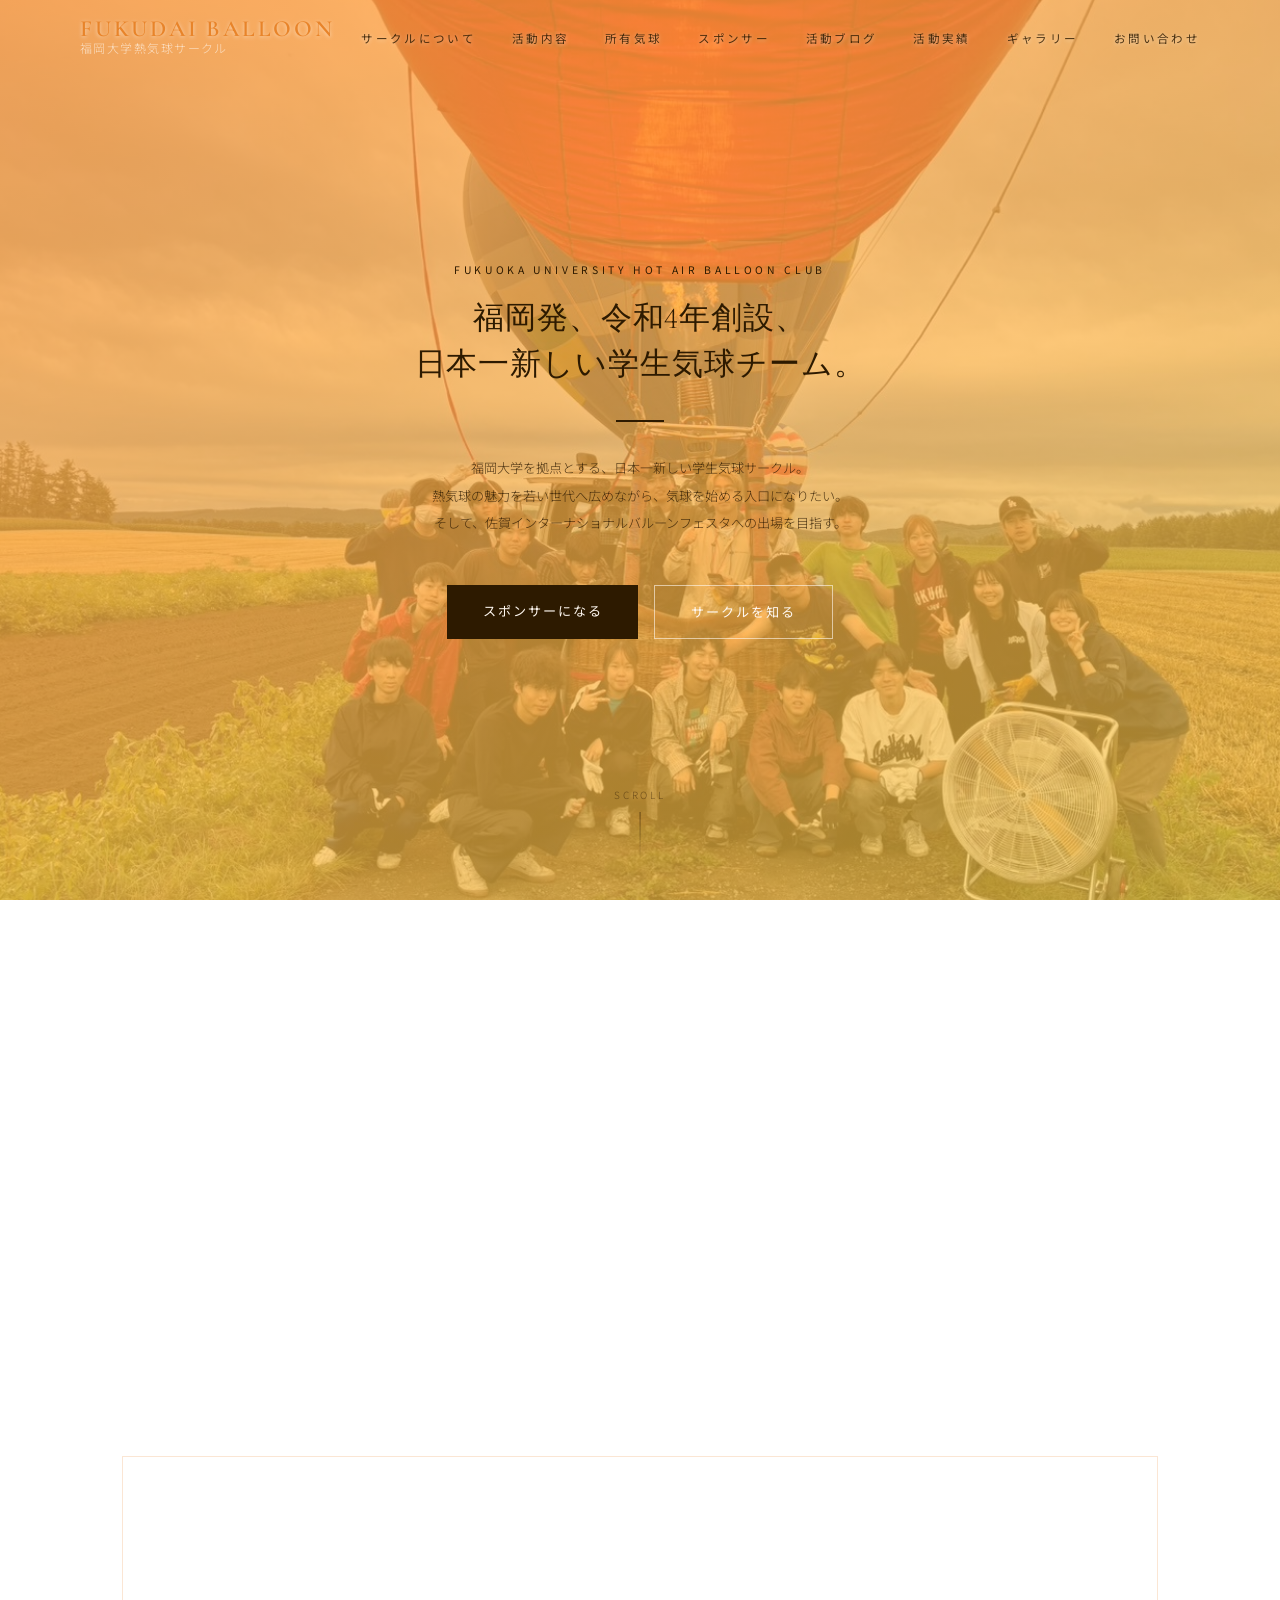
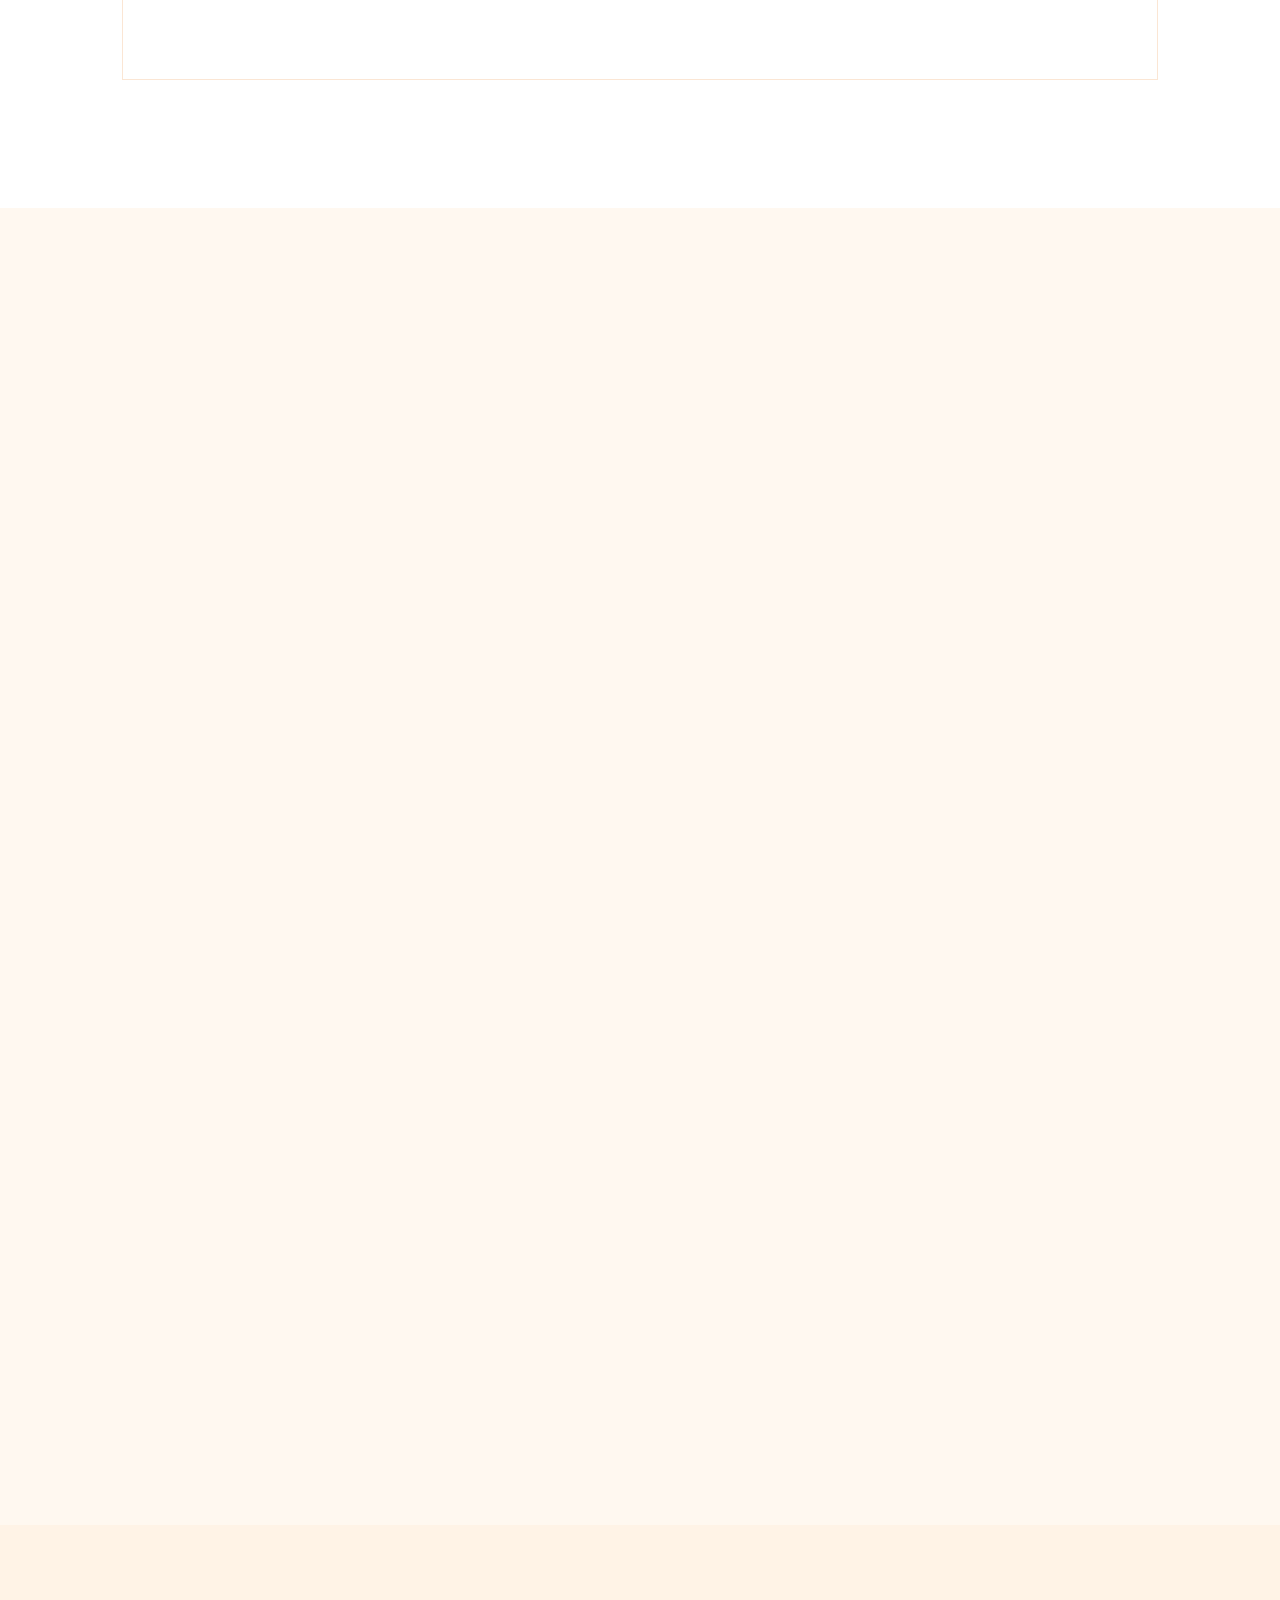
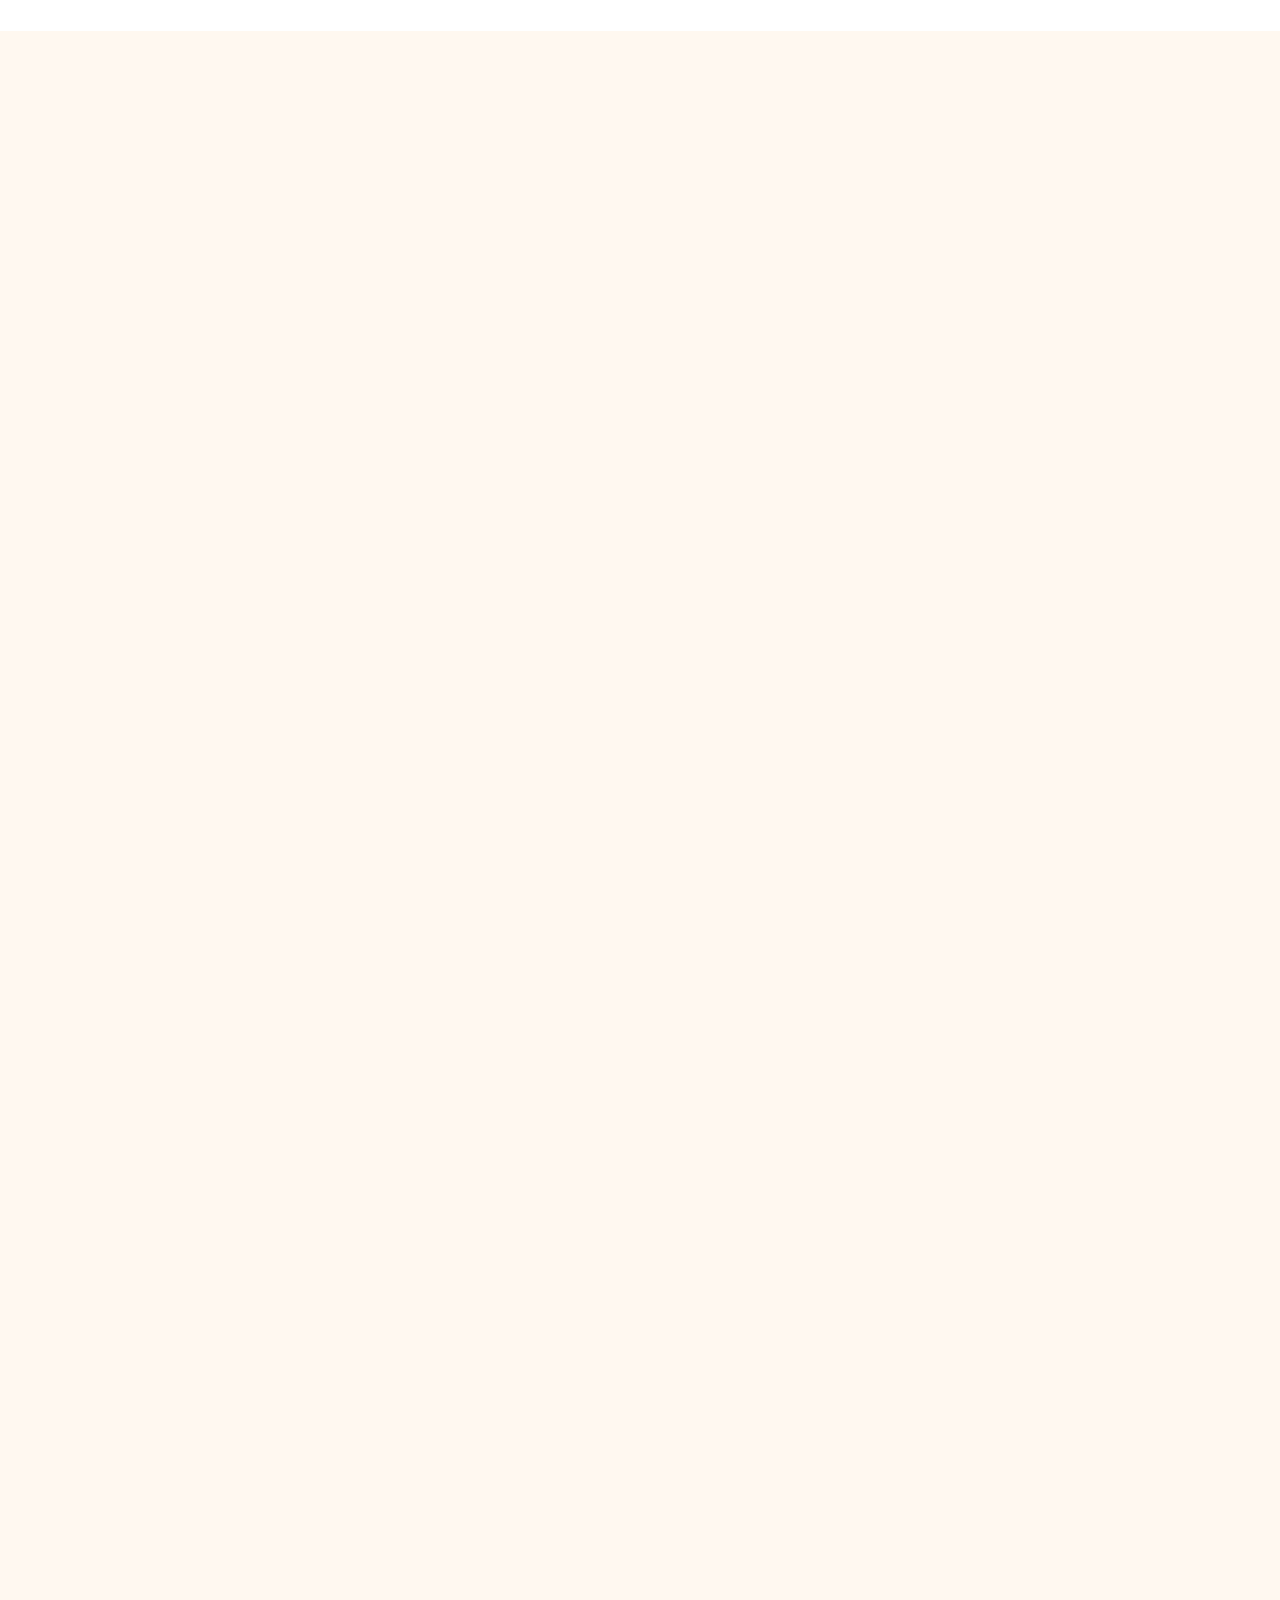
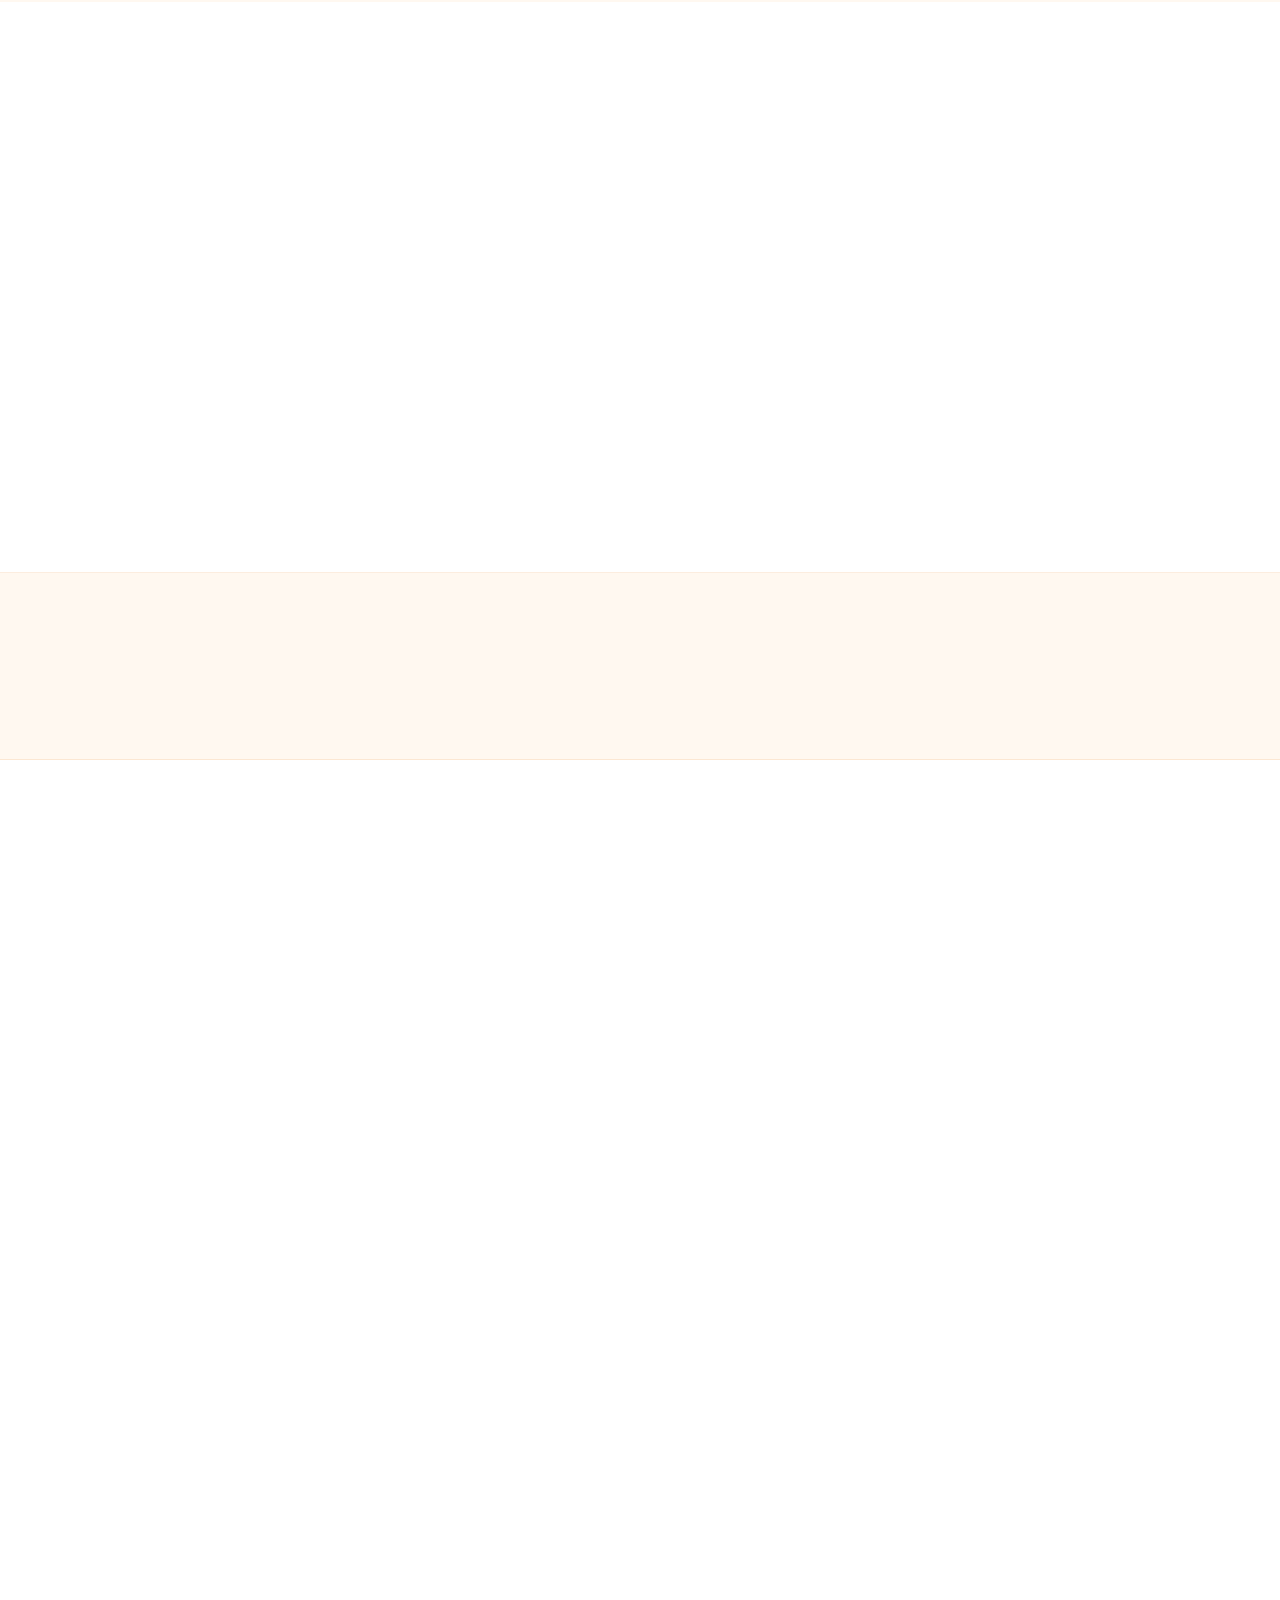
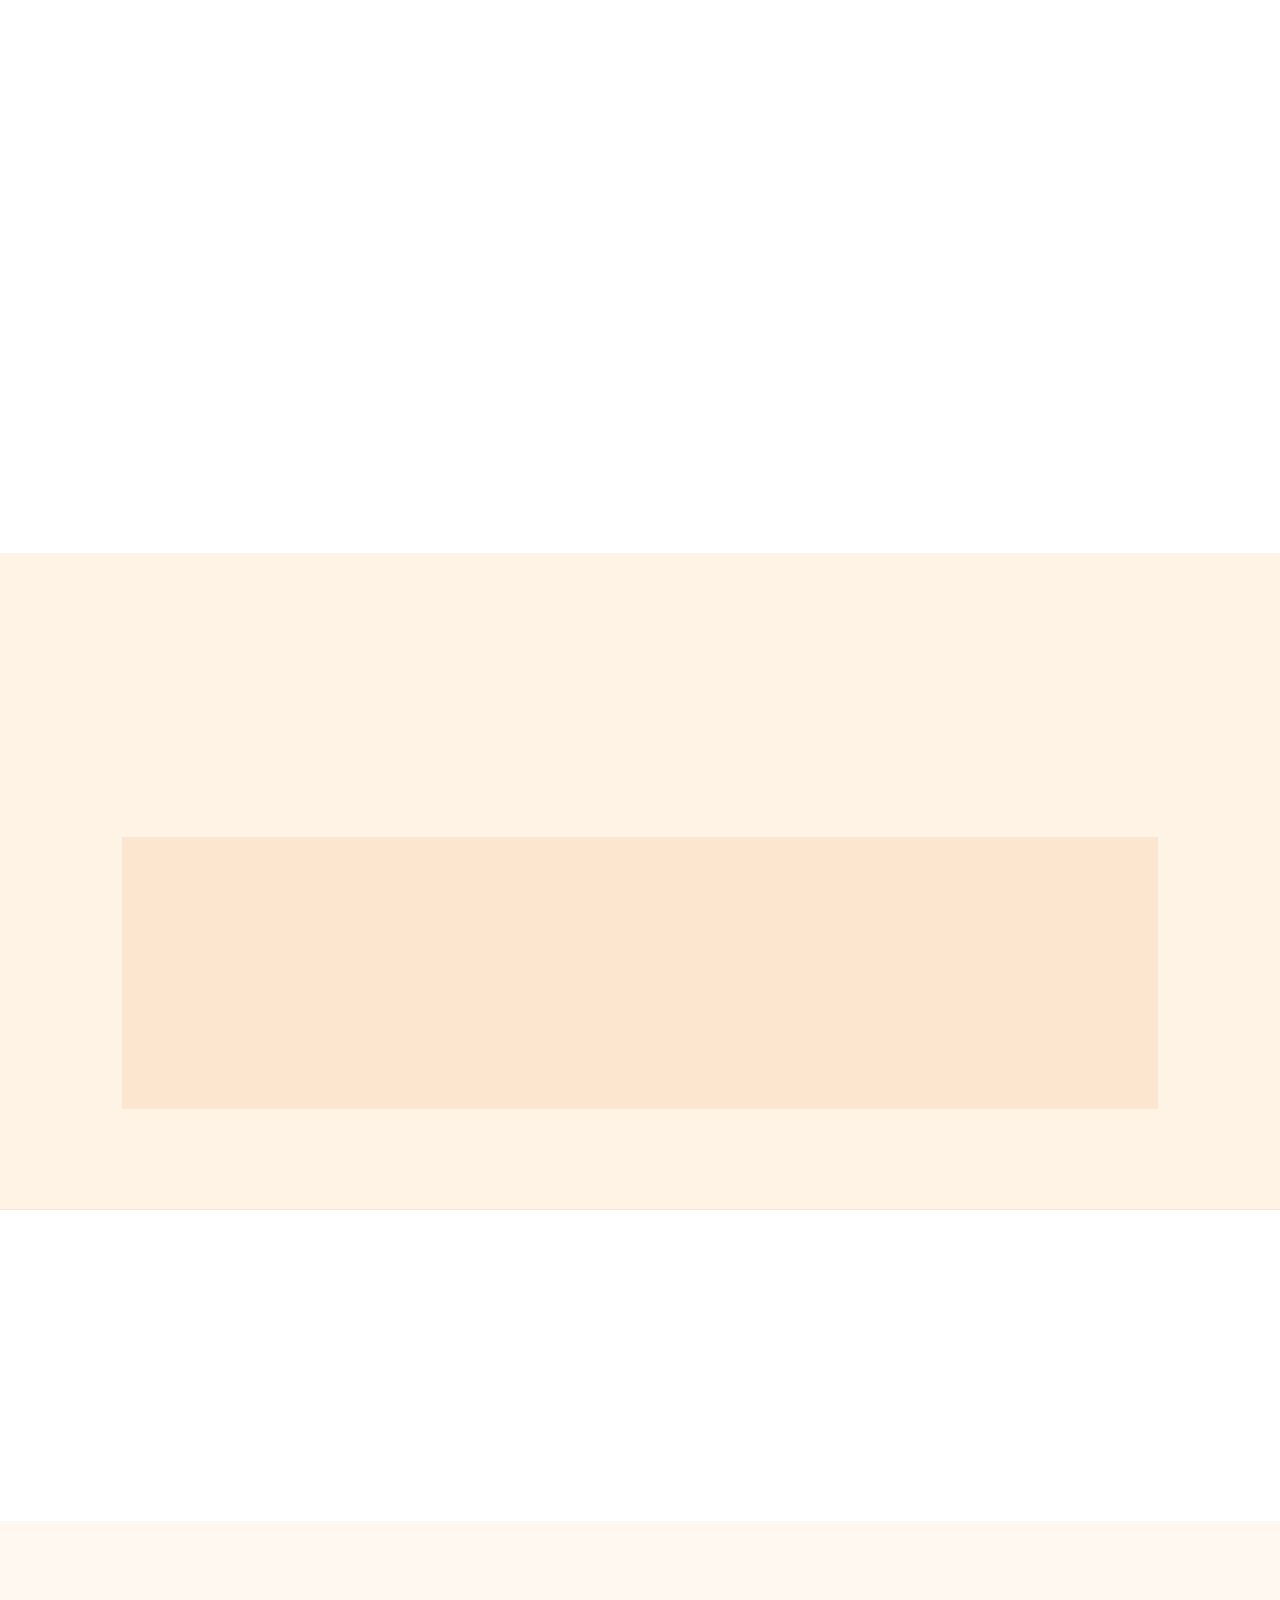
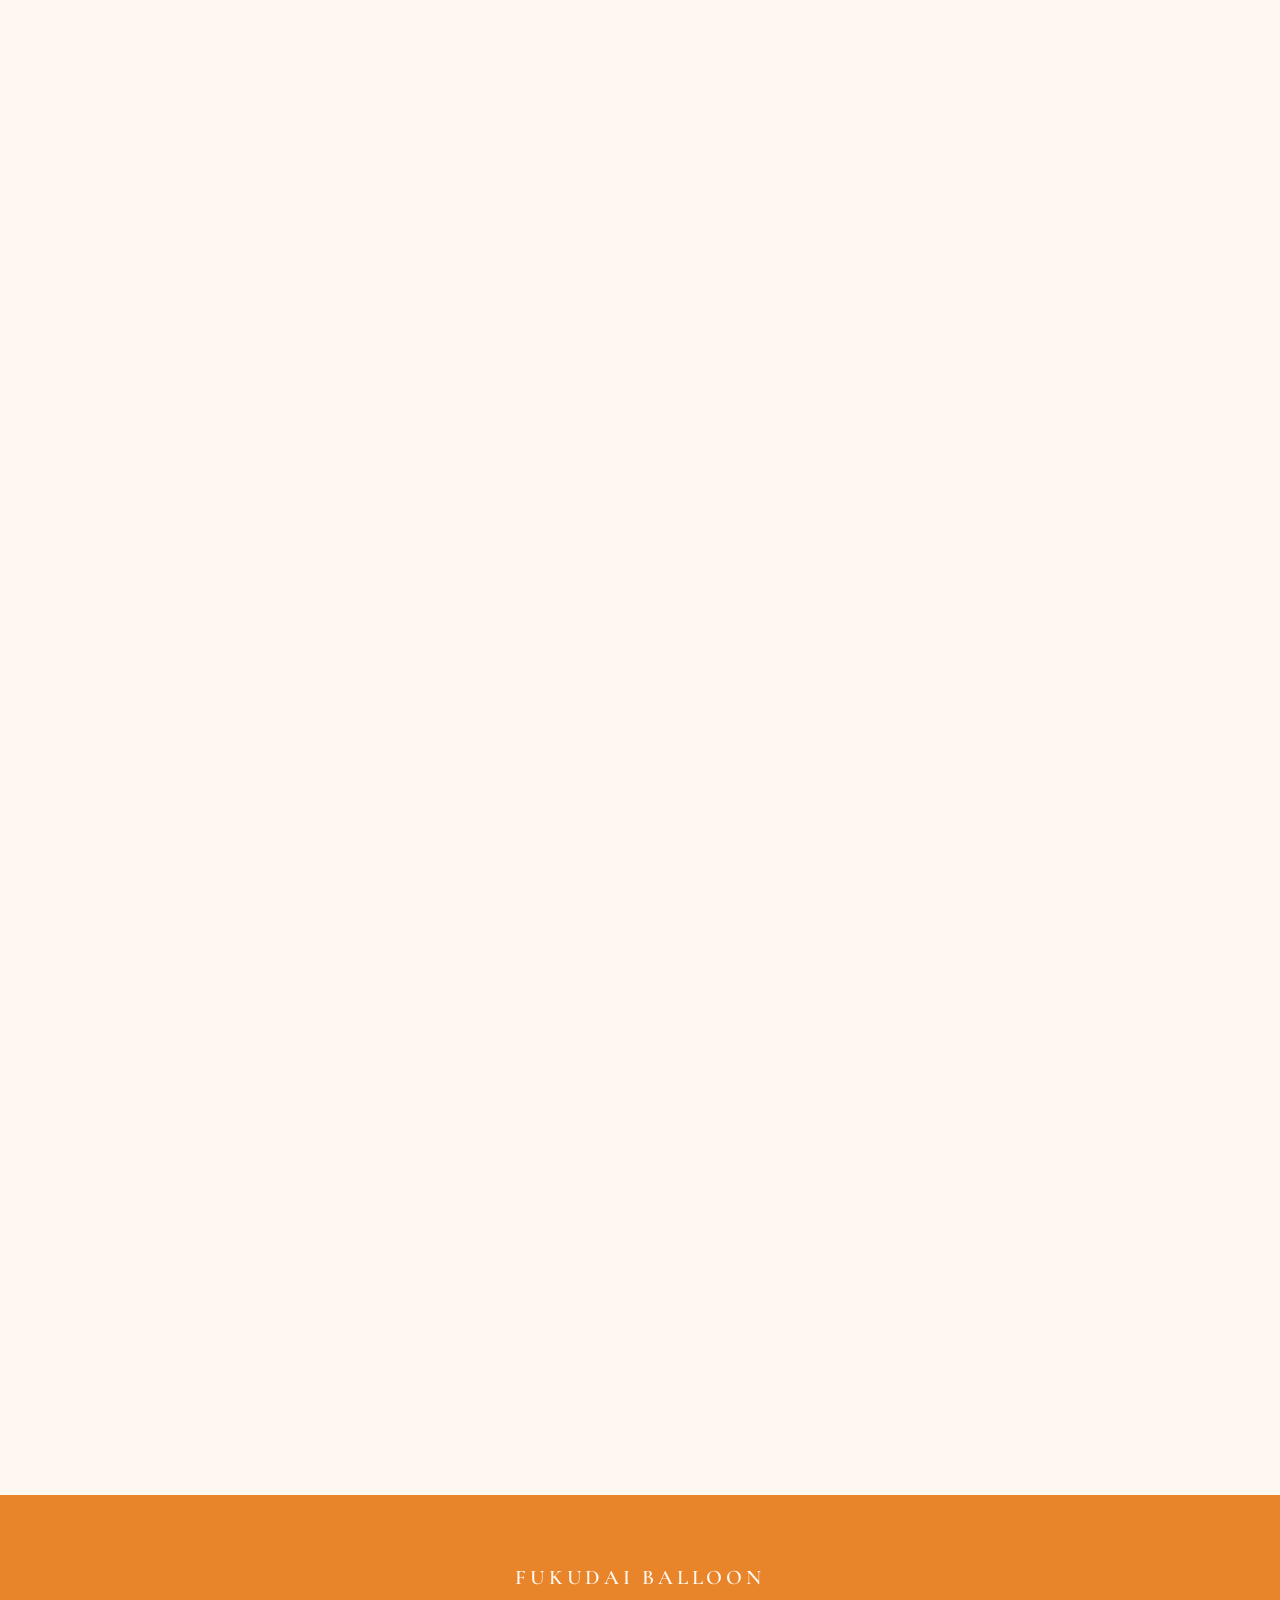
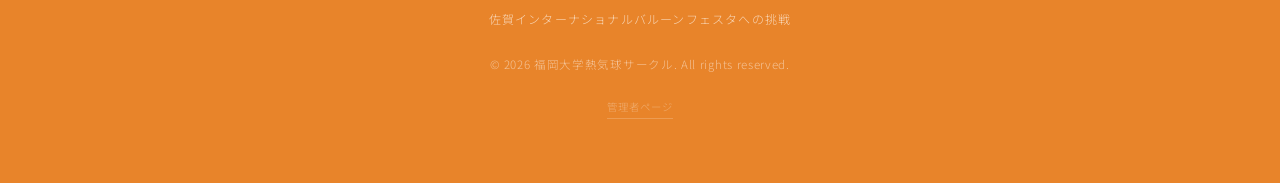
==== commit e5b0d803: "feat: 活動実績をlocalStorageからGitHub APIに移行 - data/achievements.jsonを新規作成（デフォルト10件の実績データ） - admin.html: r" ====
--- a/index.html
+++ b/index.html
@@ -628,49 +628,34 @@
       `).join('');
     }
 
-    // 活動実績：デフォルトデータ（初回のみ localStorage に保存）
-    const ACH_DEFAULTS = [
-      { date:'2022年11月', category:'大会',    title:'佐賀インターナショナルバルーンフェスタ',             desc:'ボランティアスタッフとして参加。気球競技の世界を内側から体験。' },
-      { date:'2023年',     category:'大会',    title:'全日本学生選手権（宮崎）',                           desc:'計測班スタッフとして参加。' },
-      { date:'2023年',     category:'活動',    title:'サークル初の所有機体誕生',                           desc:'気球「赤丸」を譲り受け、部員全員で修理。自分たちの機体が生まれた。' },
-      { date:'2024年4月',  category:'活動',    title:'新入部員20名加入',                                   desc:'廃部の危機を乗り越え、サークルの基盤が整う。' },
-      { date:'2025年2月',  category:'大会',    title:'北海道ウィンターバルーンミーティング',               desc:'メンバー12名で上士幌へ遠征。雪上での競技を全員で経験。' },
-      { date:'2025年12月', category:'その他',  title:'サークル初パイロットライセンス取得（中川）',         desc:'パイロット免許を取得。' },
-      { date:'2026年3月',  category:'大会',    title:'阿蘇バルーンミーティング 優勝（中川）',             desc:'ライセンス取得からわずか3ヶ月で優勝。' },
-      { date:'2026年4月',  category:'活動',    title:'新入部員40名加入・総勢50名超',                       desc:'サークルの本格的な基盤が完成。' },
-      { date:'2026年4月',  category:'その他',  title:'クラウドファンディング達成（113%）',                 desc:'目的：活動用ハイエース購入\n支援総額682,944円・支援者71名', link:'https://camp-fire.jp/projects/931656/view' },
-      { date:'2026年8月',  category:'大会',    title:'北海道バルーンフェスティバル　参加',                 desc:'サークル初、学生のみでのエントリー。大会出場' },
-    ];
-    if (!localStorage.getItem('fdb_ach_initialized')) {
-      localStorage.setItem('fdb_achievements', JSON.stringify(ACH_DEFAULTS));
-      localStorage.setItem('fdb_ach_initialized', '1');
-    }
-
-    // 活動実績を localStorage から読み込む
-    (function () {
-      let items;
-      try { items = JSON.parse(localStorage.getItem('fdb_achievements') || '[]'); }
-      catch { items = []; }
-      if (!items.length) return;
-      const section = document.getElementById('achievements');
-      const list    = document.getElementById('achievements-list');
-      section.style.display = 'block';
-      const CATEGORY_COLOR = { '大会': '#e8842a', 'フライト': '#2d9cdb', '活動': '#27ae60', 'その他': '#8a6a50' };
-      list.innerHTML = items.map(item => {
-        const color = CATEGORY_COLOR[item.category] || '#8a6a50';
-        const esc   = s => (s || '').replace(/</g,'&lt;');
-        return `
-          <div class="ach-card fade-in">
-            <div class="ach-date">${esc(item.date)}</div>
-            <div class="ach-body">
-              ${item.category ? `<span class="ach-badge" style="background:${color}">${esc(item.category)}</span>` : ''}
-              <div class="ach-title">${esc(item.title)}</div>
-              ${item.desc ? `<div class="ach-desc">${esc(item.desc).replace(/\n/g,'<br>')}</div>` : ''}
-              ${item.link ? `<a href="${esc(item.link)}" class="ach-link" target="_blank" rel="noopener">詳細を見る →</a>` : ''}
-            </div>
-          </div>`;
-      }).join('');
-      document.querySelectorAll('.ach-card.fade-in').forEach(el => fadeObserver.observe(el));
+    // 活動実績をdata/achievements.jsonから読み込む
+    (async function achievementsInit() {
+      try {
+        const resp = await fetch('data/achievements.json?v=' + Date.now());
+        if (!resp.ok) return;
+        const data = await resp.json();
+        const items = data.achievements || [];
+        if (!items.length) return;
+        const section = document.getElementById('achievements');
+        const list    = document.getElementById('achievements-list');
+        section.style.display = 'block';
+        const CATEGORY_COLOR = { '大会': '#e8842a', 'フライト': '#2d9cdb', '活動': '#27ae60', 'その他': '#8a6a50' };
+        list.innerHTML = items.map(item => {
+          const color = CATEGORY_COLOR[item.category] || '#8a6a50';
+          const esc   = s => (s || '').replace(/</g,'&lt;');
+          return `
+            <div class="ach-card fade-in">
+              <div class="ach-date">${esc(item.date)}</div>
+              <div class="ach-body">
+                ${item.category ? `<span class="ach-badge" style="background:${color}">${esc(item.category)}</span>` : ''}
+                <div class="ach-title">${esc(item.title)}</div>
+                ${item.desc ? `<div class="ach-desc">${esc(item.desc).replace(/\n/g,'<br>')}</div>` : ''}
+                ${item.link ? `<a href="${esc(item.link)}" class="ach-link" target="_blank" rel="noopener">詳細を見る →</a>` : ''}
+              </div>
+            </div>`;
+        }).join('');
+        document.querySelectorAll('.ach-card.fade-in').forEach(el => fadeObserver.observe(el));
+      } catch (e) { /* silently fail */ }
     })();
 
     // お知らせをlocalStorageから読み込む
@@ -749,40 +734,22 @@
         const esc = s => (s || '').replace(/&/g,'&amp;').replace(/</g,'&lt;').replace(/"/g,'&quot;');
         const feed = document.getElementById('blog-feed');
         feed.innerHTML = articles.map(a => {
-          let contentHtml = '';
-          if (a.blocks && a.blocks.length) {
-            // ブロック形式
-            contentHtml = a.blocks.map(b => {
-              if (b.type === 'text') {
-                const paras = (b.content || '').split(/\n\n+/).filter(Boolean)
-                  .map(p => `<p>${esc(p).replace(/\n/g,'<br>')}</p>`).join('');
-                return `<div class="blog-post-body">${paras}</div>`;
-              }
-              if (b.type === 'photo') {
-                return `<div class="blog-post-inline-photo">
-                  <img class="blog-post-photo" src="${esc(b.url)}" alt="" loading="lazy" onclick="openLightbox('${esc(b.url)}')" />
-                </div>`;
-              }
-              return '';
-            }).join('');
-          } else {
-            // 旧形式（body + photos）
-            const bodyHtml = (a.body || '').split(/\n\n+/).filter(Boolean)
-              .map(p => `<p>${esc(p).replace(/\n/g,'<br>')}</p>`).join('');
-            const photos = a.photos || [];
-            const photoCls = photos.length === 1 ? 'photos-1' : photos.length === 2 ? 'photos-2' : '';
-            const photoHtml = photos.length ? `<div class="blog-post-photos ${photoCls}">${
-              photos.map(p => `<img class="blog-post-photo" src="${esc(p)}" alt="" loading="lazy" onclick="openLightbox('${esc(p)}')" />`).join('')
-            }</div>` : '';
-            contentHtml = (bodyHtml ? `<div class="blog-post-body">${bodyHtml}</div>` : '') + photoHtml;
-          }
+          const photos = a.photos || [];
+          const photoCls = photos.length === 1 ? 'photos-1' : photos.length === 2 ? 'photos-2' : '';
+          const photoHtml = photos.length ? `
+            <div class="blog-post-photos ${photoCls}">
+              ${photos.map(p => `<img class="blog-post-photo" src="${esc(p)}" alt="" loading="lazy" onclick="openLightbox('${esc(p)}')" />`).join('')}
+            </div>` : '';
+          const bodyHtml = (a.body || '').split(/\n\n+/).filter(Boolean)
+            .map(p => `<p>${esc(p).replace(/\n/g,'<br>')}</p>`).join('');
           return `
             <article class="blog-post fade-in">
               <div class="blog-post-meta">
                 <span class="blog-post-date">${esc(a.date)}</span>
               </div>
               <h3 class="blog-post-title">${esc(a.title)}</h3>
-              ${contentHtml}
+              ${bodyHtml ? `<div class="blog-post-body">${bodyHtml}</div>` : ''}
+              ${photoHtml}
             </article>`;
         }).join('');
 
--- a/style.css
+++ b/style.css
@@ -913,15 +913,6 @@
   transition: transform 0.3s ease, opacity 0.3s ease;
 }
 .blog-post-photo:hover { transform: scale(1.02); opacity: 0.92; }
-
-.blog-post-inline-photo { margin: 20px 0; }
-.blog-post-inline-photo .blog-post-photo {
-  width: 100%;
-  max-height: 480px;
-  object-fit: cover;
-  border-radius: 10px;
-  aspect-ratio: unset;
-}
 
 /* lightbox */
 #blog-lightbox {
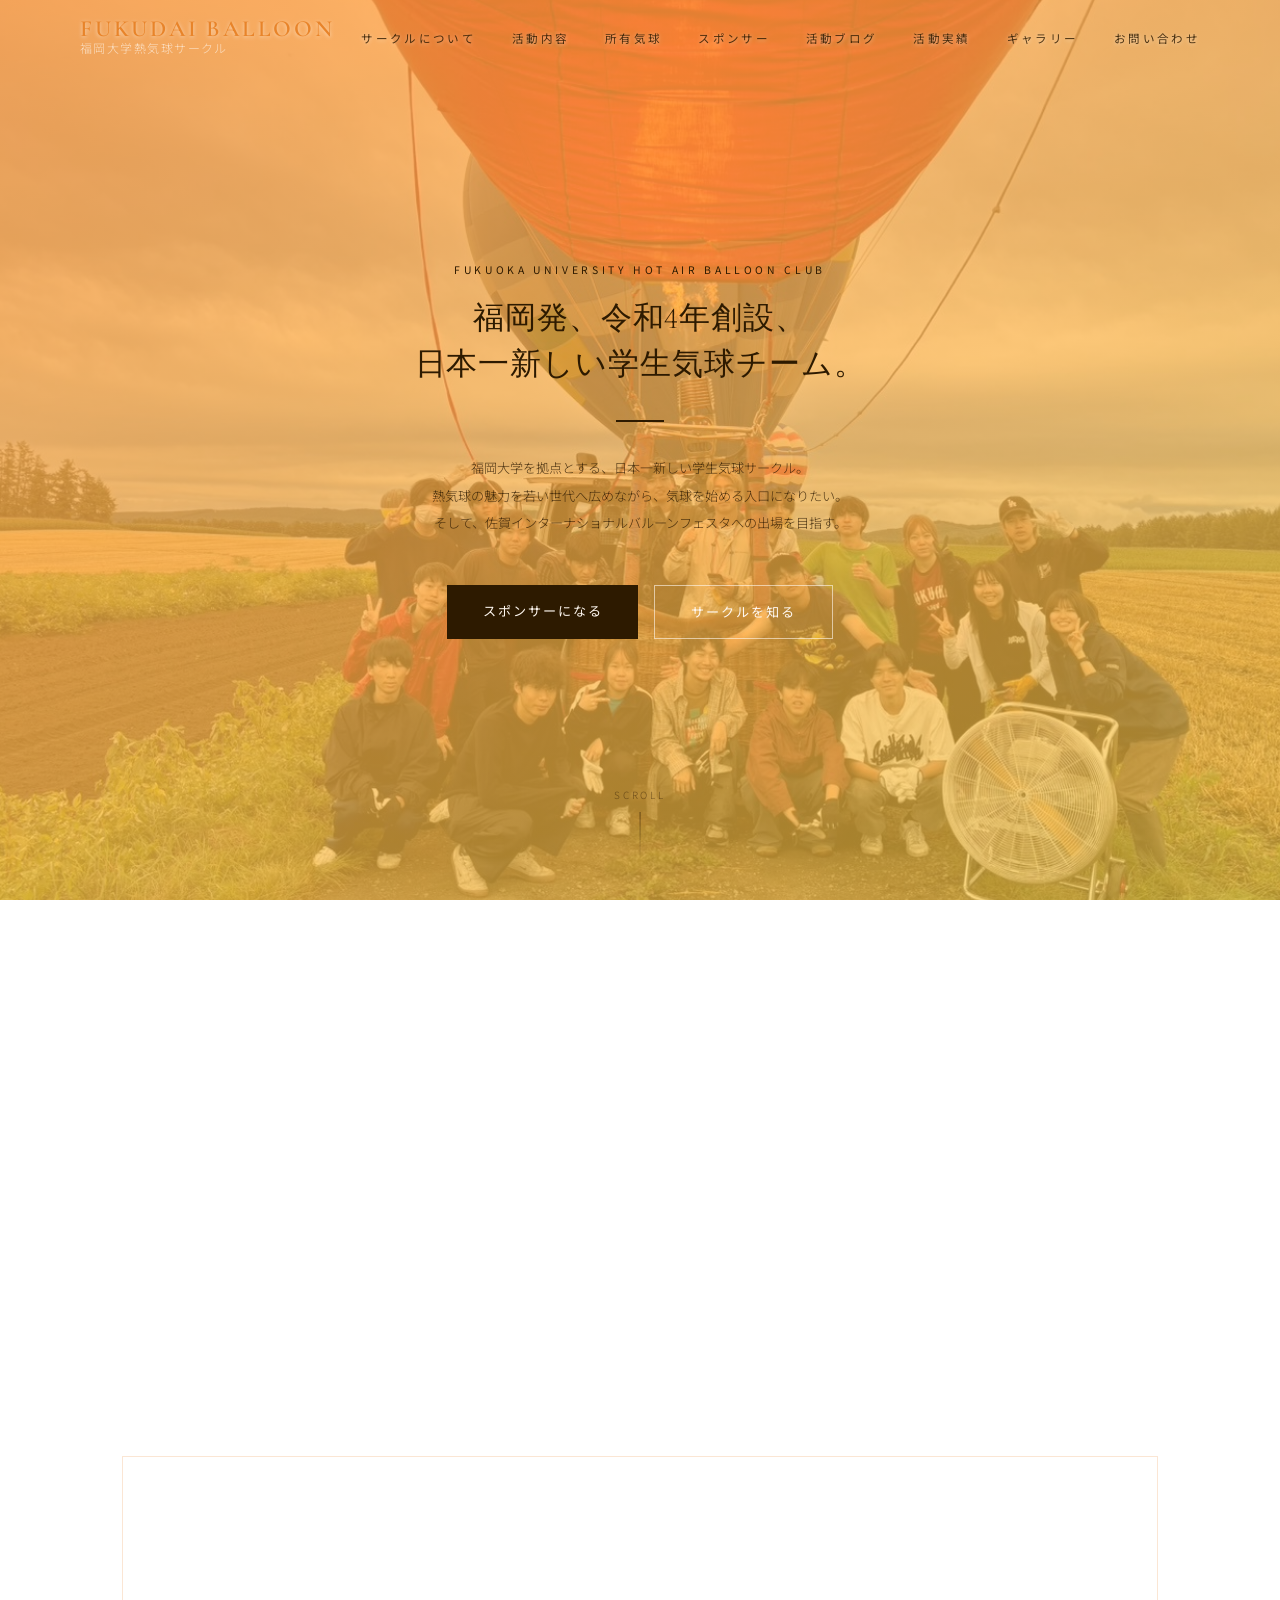
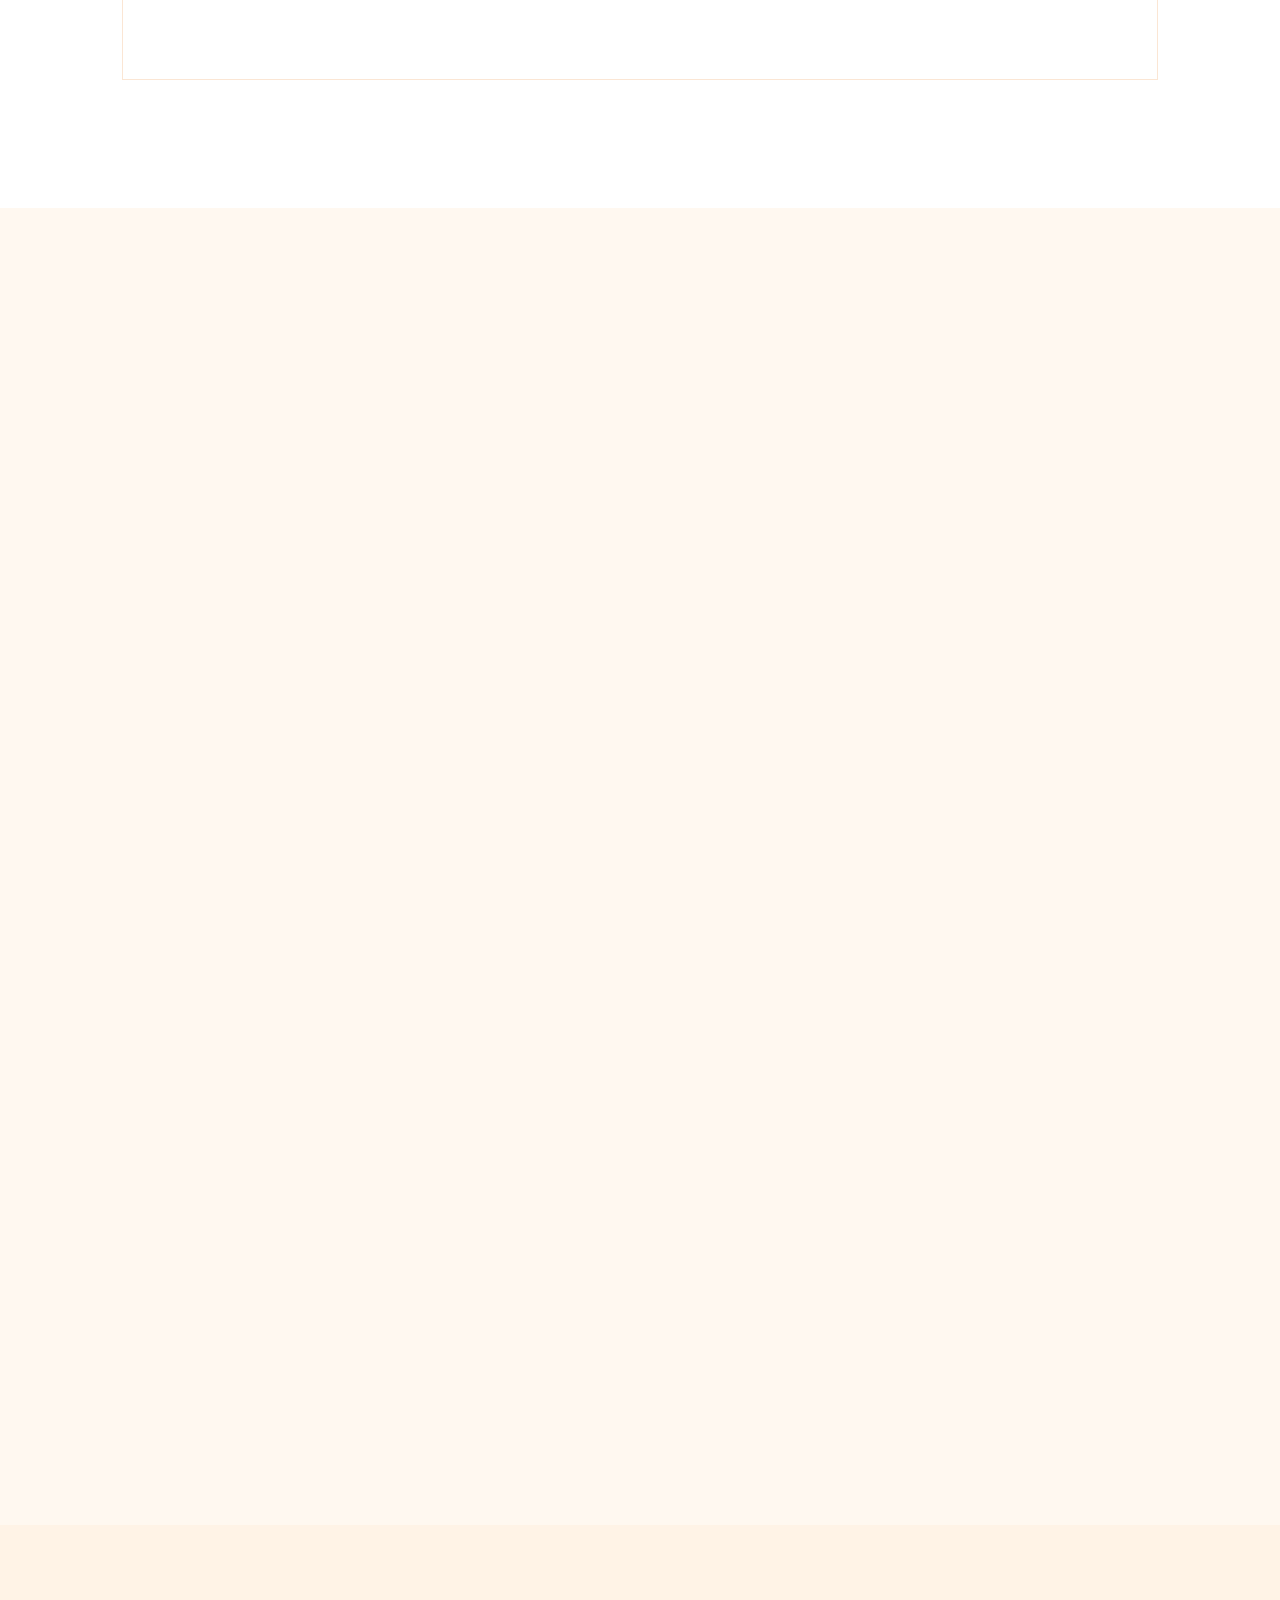
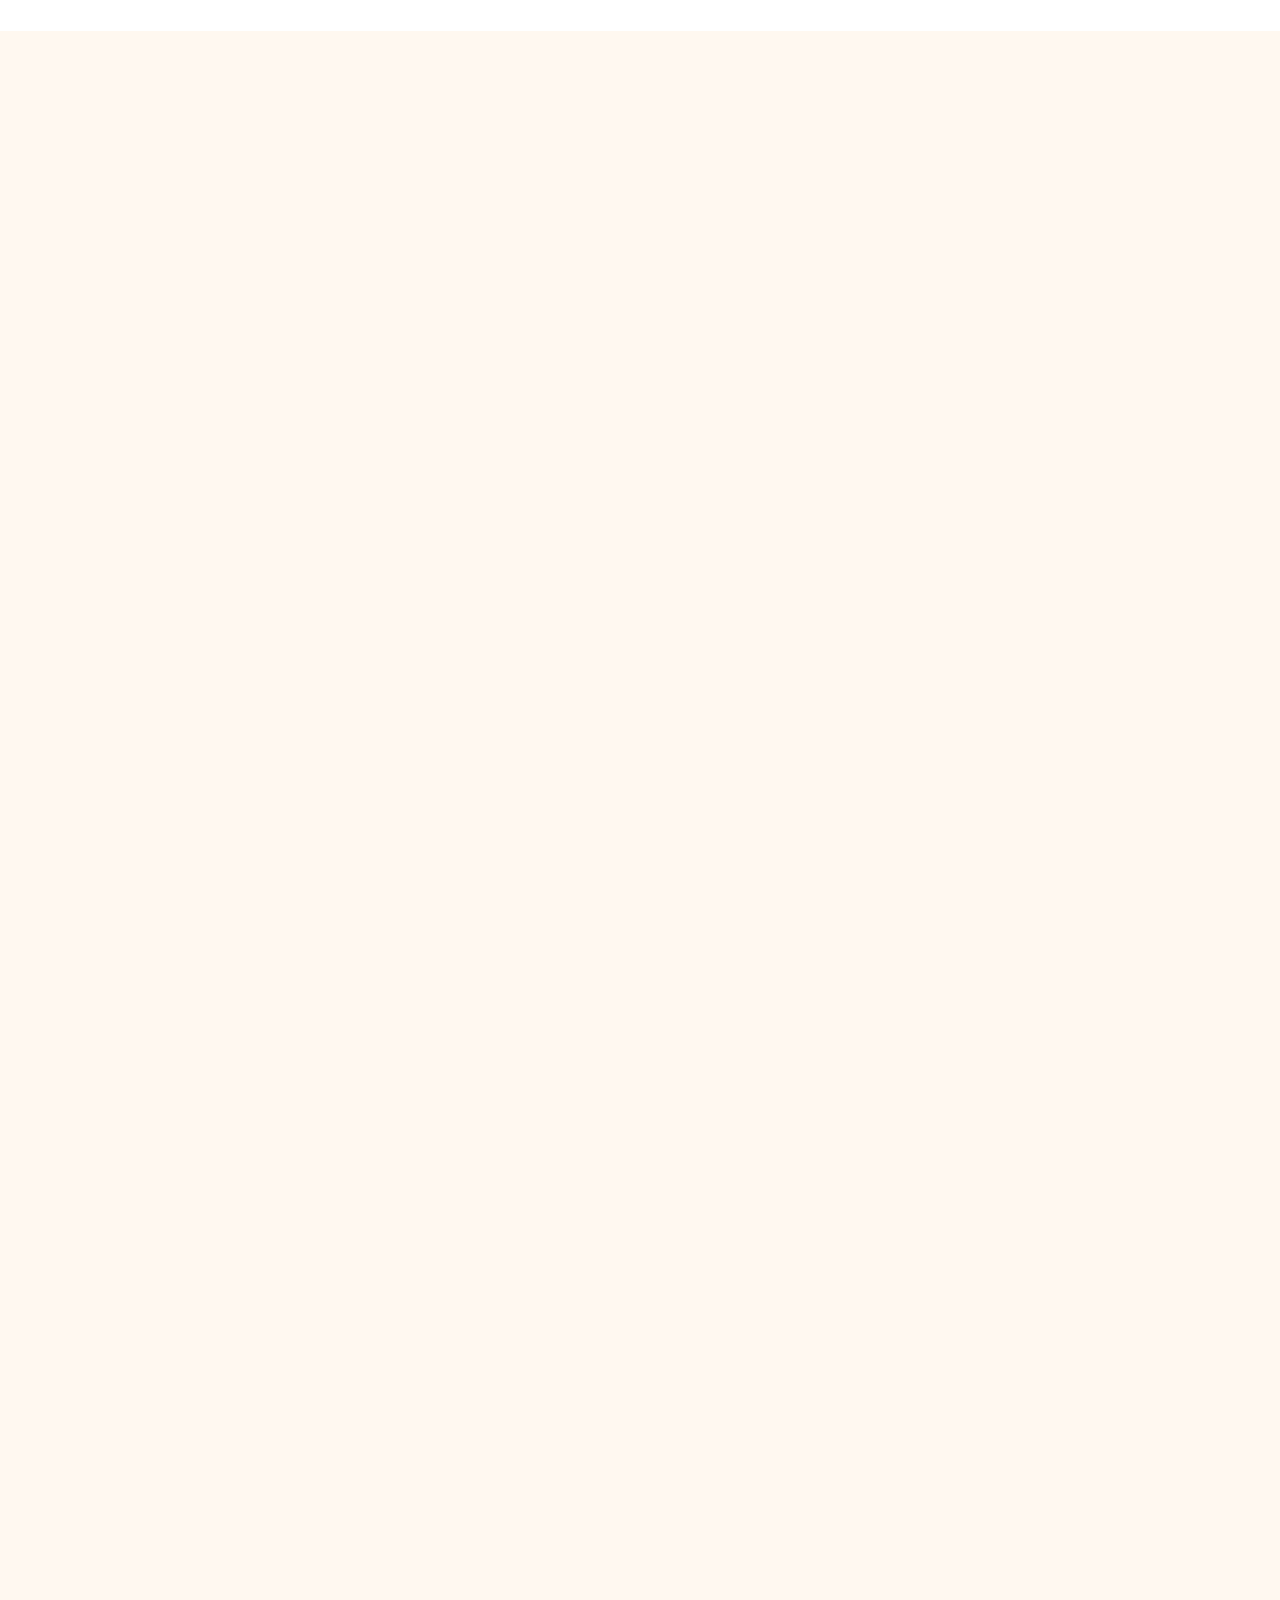
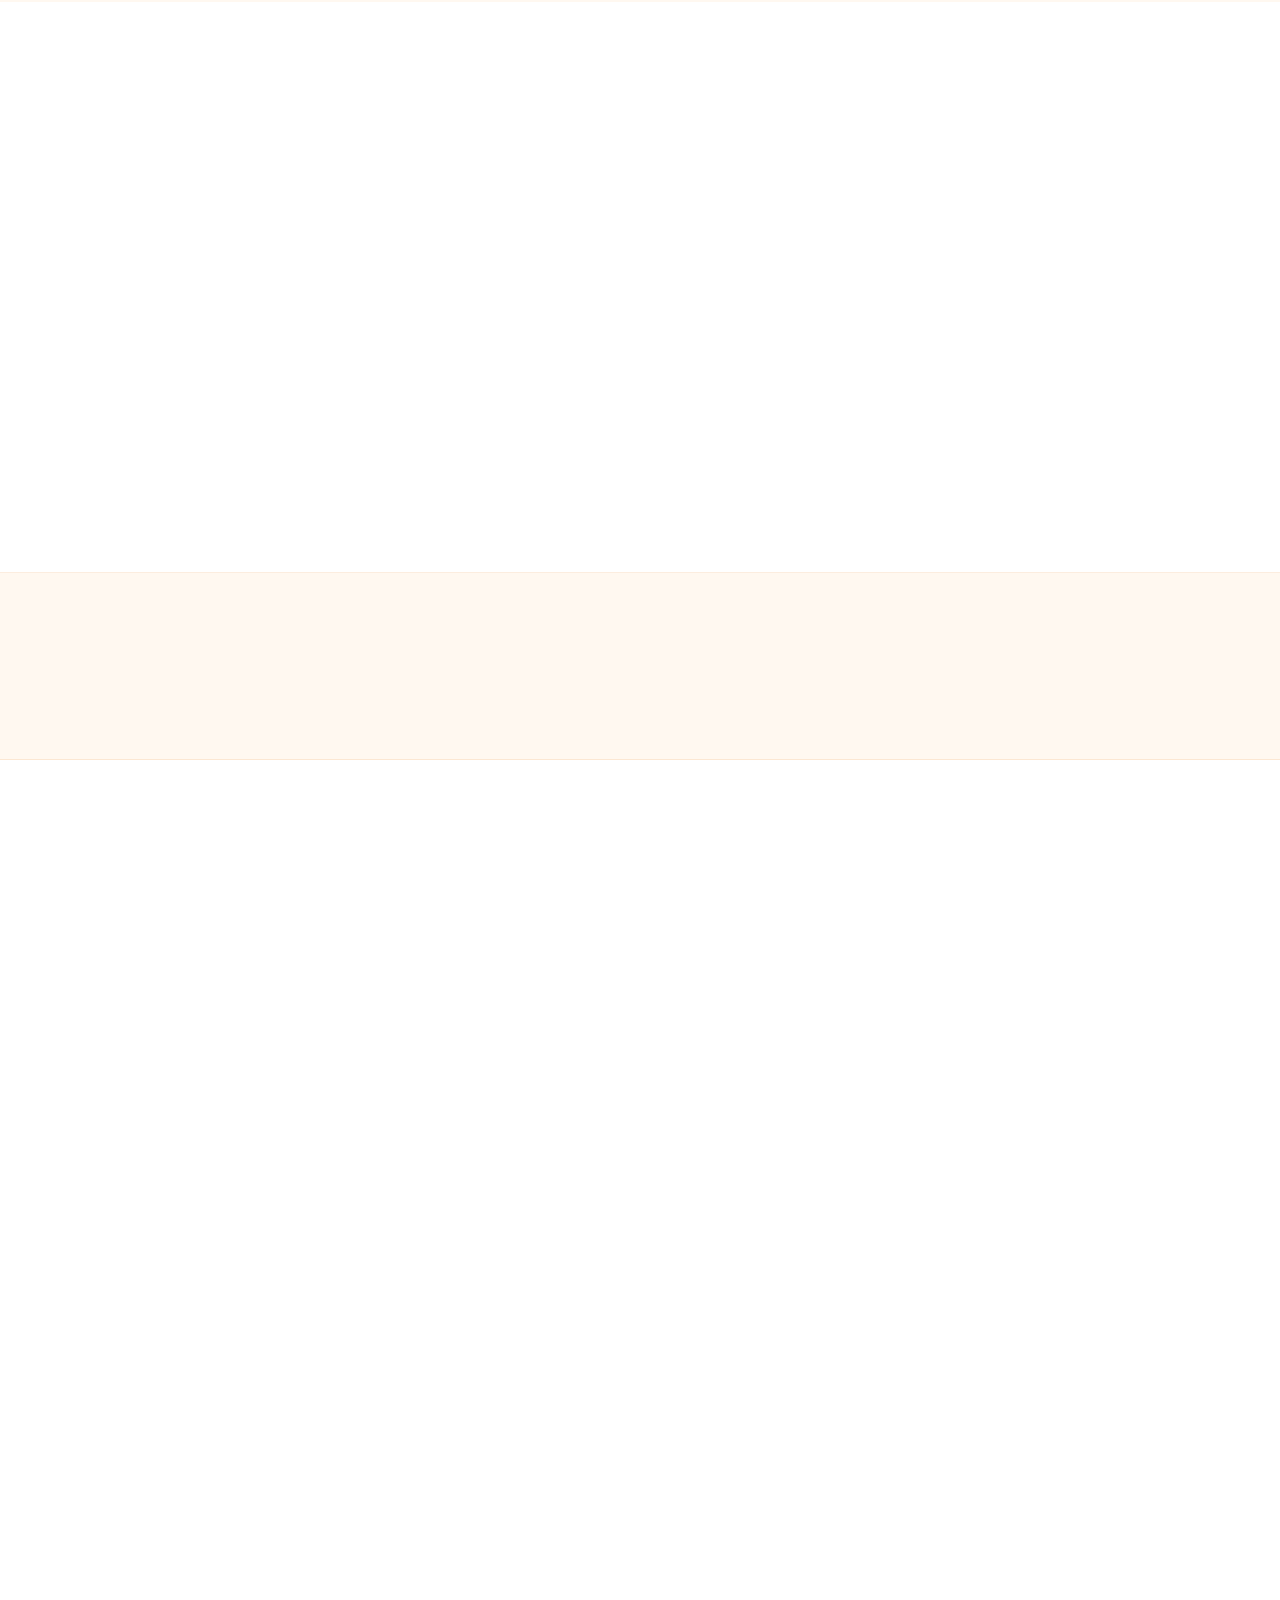
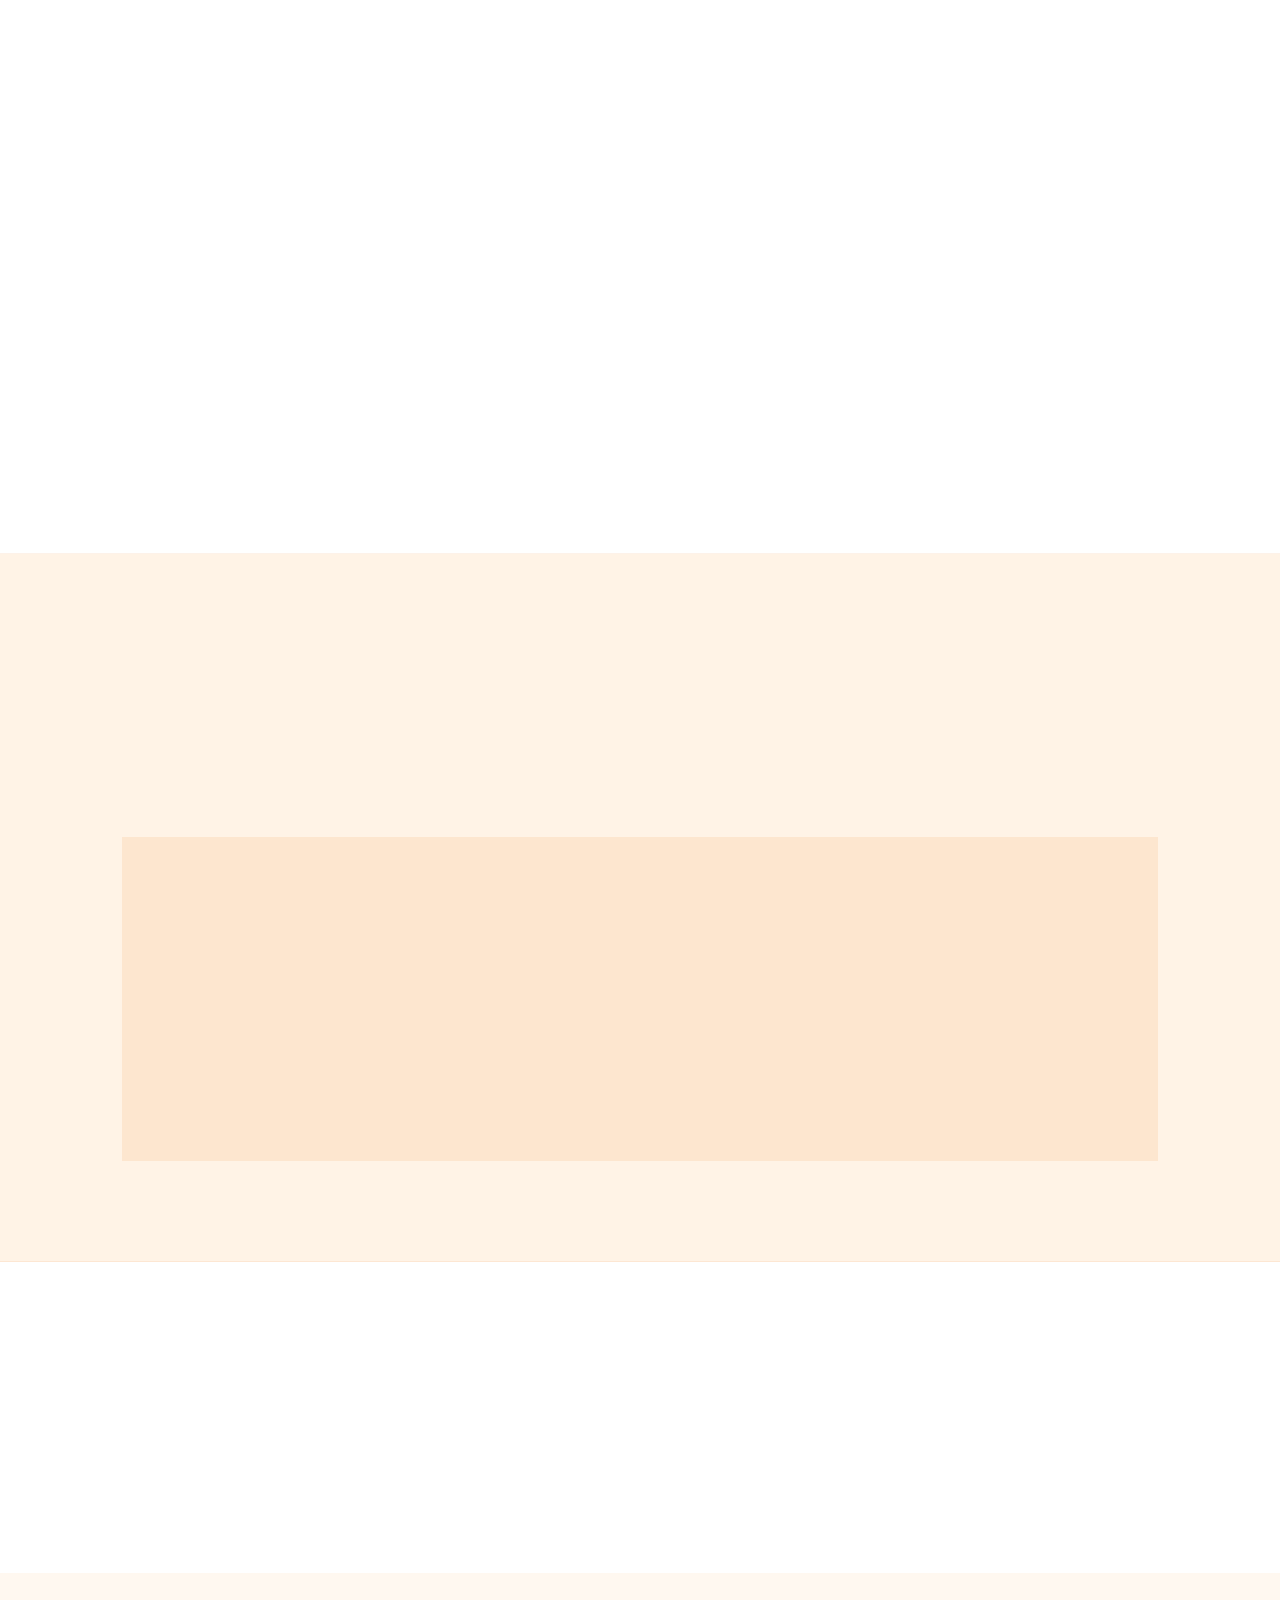
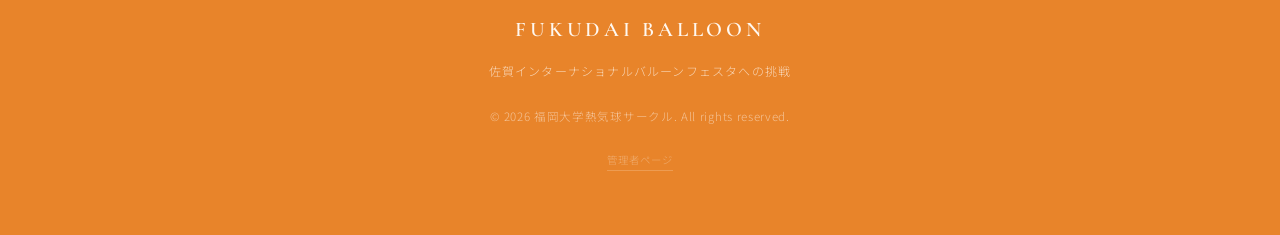
==== commit 3a4358c4: "update: スポンサー「選ばれる理由01」を新規気球製造に変更 既存機体トキメキへのロゴ掲出ではなく、 スポンサー専用に新機体を製造できる旨に修正。  Co-Authored-By: Claude" ====
--- a/index.html
+++ b/index.html
@@ -4,7 +4,7 @@
   <meta name="google-site-verification" content="J3jXHpEFmOdo1yNpjZlt3l3jS65oqnvjf0gt2tFJSX0" />
   <meta charset="UTF-8" />
   <meta name="viewport" content="width=device-width, initial-scale=1.0" />
-  <title>福岡大学熱気球サークル｜佐賀インターナショナルバルーンフェスタ出場を目指す学生チーム</title>
+  <title>福岡大学熱気球サークル 公式HP｜佐賀インターナショナルバルーンフェスタ出場を目指す学生チーム</title>
   <meta name="description" content="福岡大学の学生30名以上が所属する熱気球サークル。佐賀を拠点に活動し、佐賀インターナショナルバルーンフェスタへの出場を目標に日々訓練中。スポンサー企業募集中。" />
   <meta name="keywords" content="福岡大学,熱気球,サークル,佐賀インターナショナルバルーンフェスタ,スポンサー,バルーン,熱気球サークル,福大" />
   <meta name="robots" content="index, follow" />
@@ -13,7 +13,7 @@
   <!-- Open Graph (SNS・LINE シェア用) -->
   <meta property="og:type"        content="website" />
   <meta property="og:url"         content="https://ballooncircle.github.io/fukudaiballoon/" />
-  <meta property="og:title"       content="福岡大学熱気球サークル｜佐賀インターナショナルバルーンフェスタを目指す" />
+  <meta property="og:title"       content="福岡大学熱気球サークル 公式HP｜佐賀インターナショナルバルーンフェスタを目指す" />
   <meta property="og:description" content="福岡大学の学生30名以上が所属する熱気球サークル。2022年活動開始。佐賀インターナショナルバルーンフェスタへの出場を目標に日々訓練中。スポンサー企業募集中。" />
   <meta property="og:image"       content="https://ballooncircle.github.io/fukudaiballoon/images/balloon.jpg" />
   <meta property="og:locale"      content="ja_JP" />
@@ -22,7 +22,7 @@
   <!-- Twitter Card -->
   <meta name="twitter:card"        content="summary_large_image" />
   <meta name="twitter:site"        content="@fukudai_balloon" />
-  <meta name="twitter:title"       content="福岡大学熱気球サークル" />
+  <meta name="twitter:title"       content="福岡大学熱気球サークル 公式HP" />
   <meta name="twitter:description" content="福岡大学の学生30名以上が所属する熱気球サークル。佐賀インターナショナルバルーンフェスタへの出場を目指して活動中。" />
   <meta name="twitter:image"       content="https://ballooncircle.github.io/fukudaiballoon/images/balloon.jpg" />
 
@@ -99,8 +99,8 @@
 
   <!-- Hero Section -->
   <section class="hero" id="hero">
-    <div class="hero-bg"></div>
-    <div class="hero-overlay"></div>
+    <div class="hero-bg" id="hero-bg"></div>
+    <div class="hero-overlay" id="hero-overlay"></div>
     <div class="hero-content">
       <p class="hero-sub">Fukuoka University Hot Air Balloon Club</p>
       <h1 class="hero-title">福岡発、令和4年創設、<br />日本一新しい学生気球チーム。</h1>
@@ -475,8 +475,8 @@
           <div class="sp-why-item fade-in">
             <div class="sp-why-num">理由01</div>
             <div class="sp-why-body">
-              <h4>本物の気球に企業ロゴを入れられる</h4>
-              <p>所有機体「佐賀平野のトキメキ」（JA-A 1301）に実際にロゴを掲出。空高く舞う本物の熱気球に貴社名が刻まれます。</p>
+              <h4>貴社専用の新しい気球を製造できる</h4>
+              <p>新たに製造する機体に、貴社のロゴ・カラー・デザインを入れることができます。世界にひとつ、貴社のブランドをまとった本物の熱気球が全国の空を舞います。</p>
             </div>
           </div>
 
@@ -658,6 +658,31 @@
       } catch (e) { /* silently fail */ }
     })();
 
+    // TOPの背景をdata/hero.jsonから読み込む
+    (async function heroInit() {
+      try {
+        const resp = await fetch('data/hero.json?v=' + Date.now());
+        if (!resp.ok) return;
+        const data = await resp.json();
+        if (!data.url) return;
+        const heroBg = document.getElementById('hero-bg');
+        if (data.type === 'video') {
+          heroBg.style.display = 'none';
+          const vid = document.createElement('video');
+          vid.autoplay = true; vid.muted = true; vid.loop = true;
+          vid.setAttribute('playsinline', '');
+          vid.style.cssText = 'position:absolute;inset:0;width:100%;height:100%;object-fit:cover;z-index:0';
+          const src = document.createElement('source');
+          src.src = data.url;
+          src.type = data.url.match(/\.mov$/i) ? 'video/quicktime' : 'video/mp4';
+          vid.appendChild(src);
+          document.getElementById('hero').insertBefore(vid, document.getElementById('hero-overlay'));
+        } else {
+          heroBg.style.backgroundImage = `url('${data.url}')`;
+        }
+      } catch (e) {}
+    })();
+
     // お知らせをlocalStorageから読み込む
     const notice = localStorage.getItem('fdb_notice');
     if (notice && notice.trim()) {
